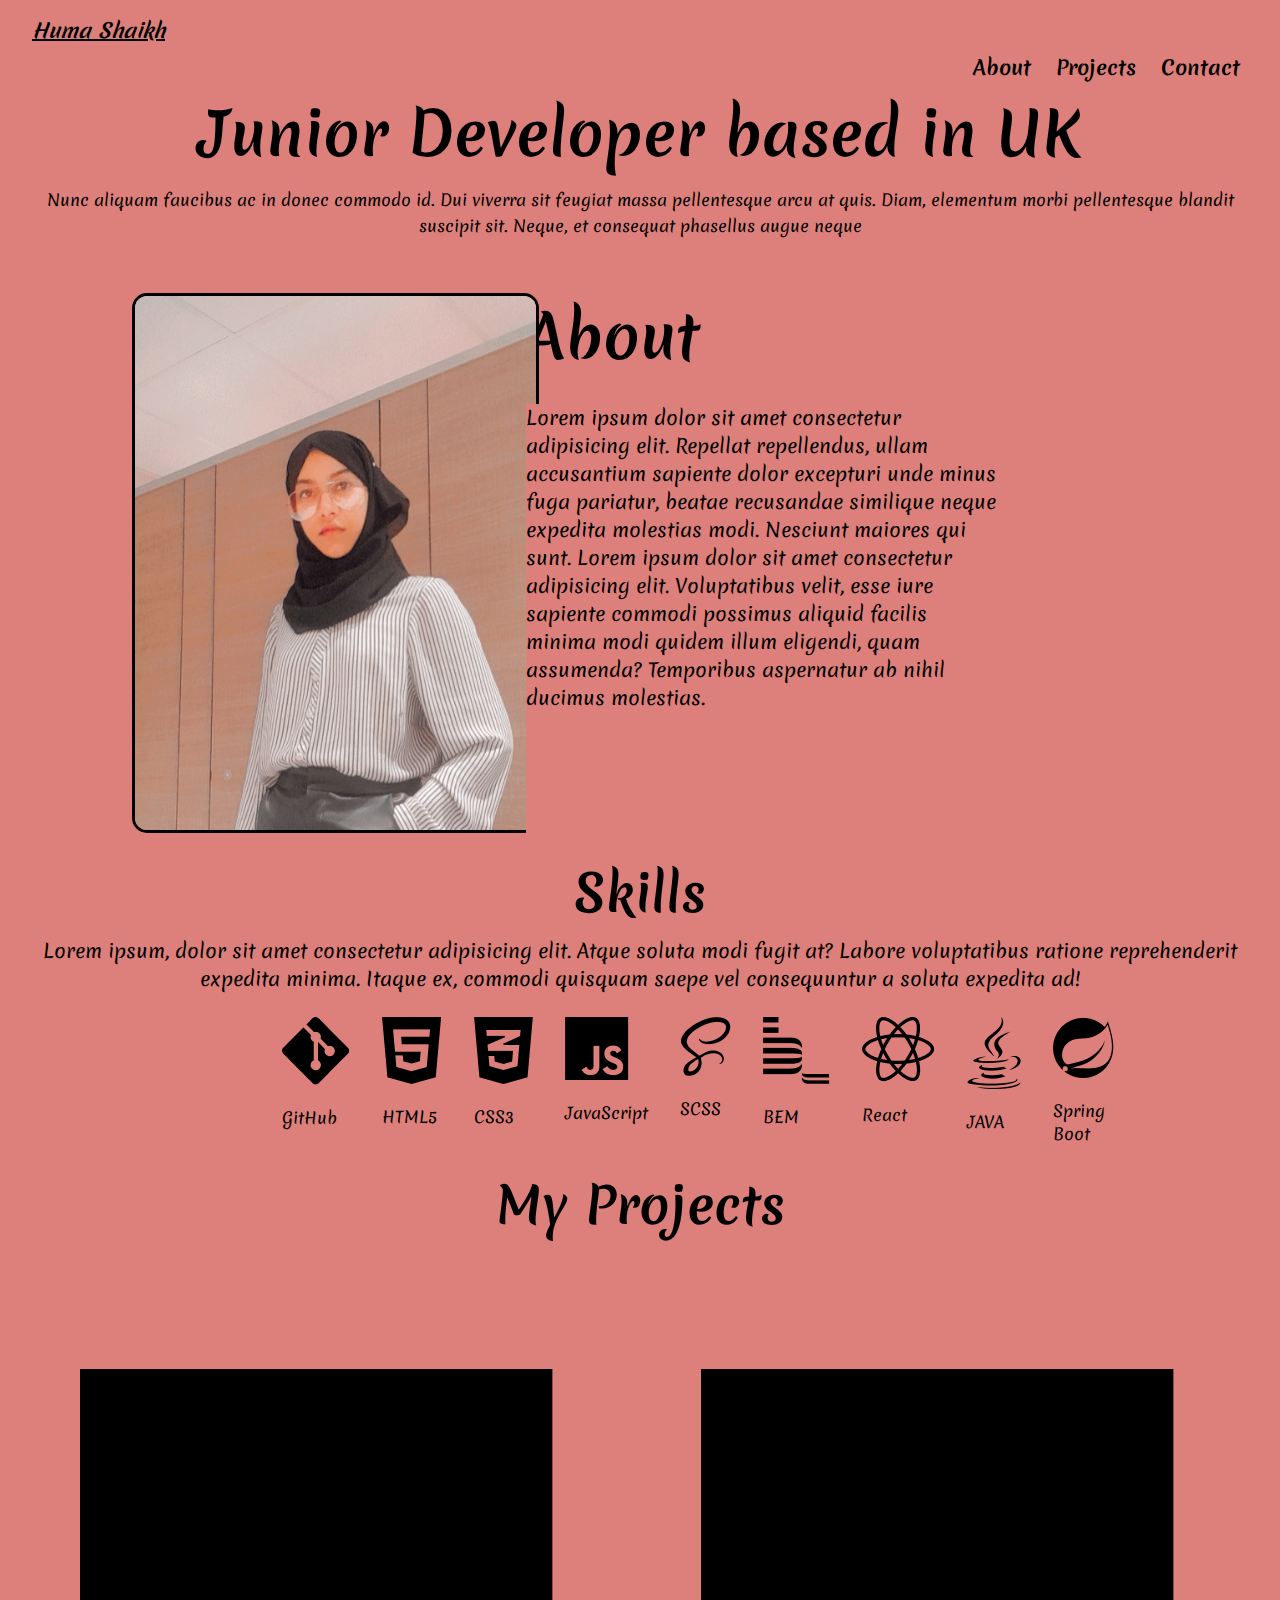
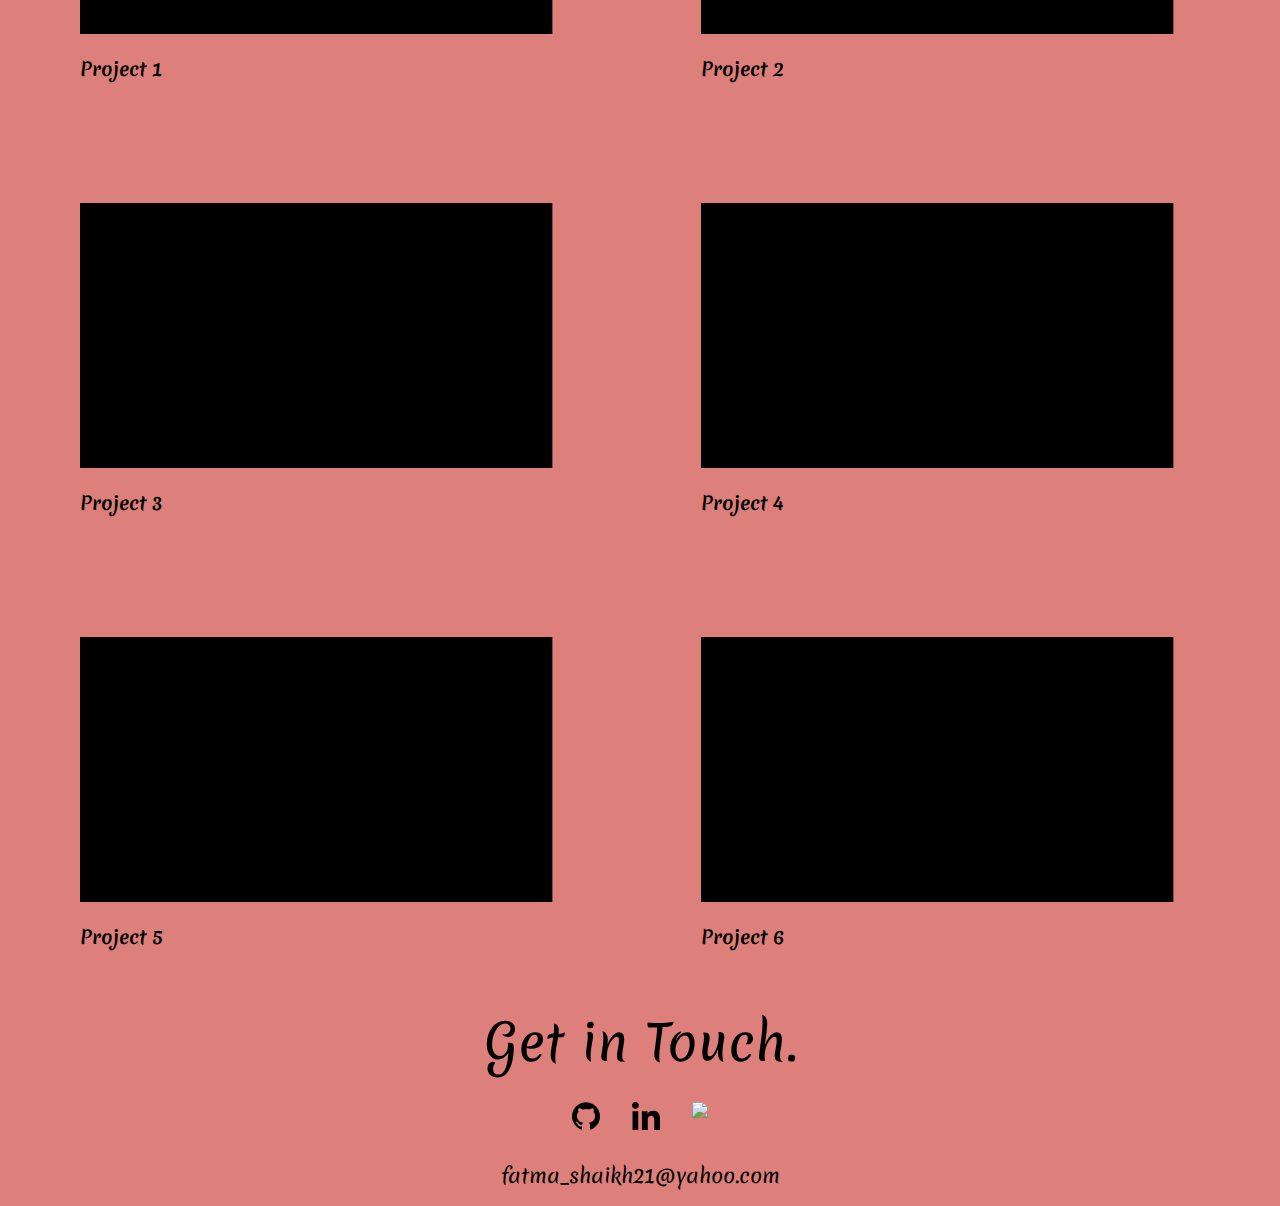
==== index.html @ ea3460b0 "changed file name to index.html" ====
<!DOCTYPE html>
<html lang="en">
  <head>
    <meta charset="UTF-8" />
    <meta http-equiv="X-UA-Compatible" content="IE=edge" />
    <meta name="viewport" content="width=device-width, initial-scale=1.0" />
    <title>Project1</title>
    <link rel="stylesheet" href="main.css" />
  </head>

  <nav class="navigation">
  <div id="name">Huma Shaikh</div>
  <div id="nav-links">
    <a href="#about" class="nav1">About</a>
    <a href="#Projects" class="nav2">Projects</a>
    <a href="#getintouch" class="nav3">Contact</a>
  </div>  
  </nav>

    <body>
     
      <header>
        <h1 class="title">Junior Developer based in UK</h1>
        <p class="title-description">Nunc aliquam faucibus ac in donec commodo id. Dui viverra sit feugiat massa pellentesque arcu at quis. Diam, elementum morbi pellentesque blandit suscipit sit. Neque, et consequat phasellus augue neque </p>
      </header>

      <section>
        <div class="about">
        <h2 id="about" class="heading-about">About</h2>
        <img class="myphoto" src="./imgs/huma.jpg" alt="Huma shaikh"/>
        <p class="paragraph">
          Lorem ipsum dolor sit amet consectetur adipisicing elit. Repellat
          repellendus, ullam accusantium sapiente dolor excepturi unde minus
          fuga pariatur, beatae recusandae similique neque expedita molestias
          modi. Nesciunt maiores qui sunt.
          Lorem ipsum dolor sit amet consectetur adipisicing elit. Voluptatibus
          velit, esse iure sapiente commodi possimus aliquid facilis minima modi
          quidem illum eligendi, quam assumenda? Temporibus aspernatur ab nihil
          ducimus molestias.    
        </p>
        </div>
      </section>

      <div class="Skills">
        <h3 class="skills-title">Skills</h3>
        <p class="skills-para">
          Lorem ipsum, dolor sit amet consectetur adipisicing elit. Atque soluta
          modi fugit at? Labore voluptatibus ratione reprehenderit expedita
          minima. Itaque ex, commodi quisquam saepe vel consequuntur a soluta
          expedita ad!
        </p>
      </div>
      <div class="logos">
        <div class="skillset">
          <img src="./imgs/Vector 1.png" />
          <p>GitHub</p>
        </div>
        <div class="skillset">
          <img src="./imgs/Vector 2.png"/>
          <p>HTML5</p>
        </div>
        <div class="skillset">
          <img src="./imgs/Vector 3.png"/>
          <p>CSS3</p>
        </div>
        <div class="skillset">
          <img src="./imgs/Vector 4.png"/>
          <p>JavaScript</p>
        </div>
        <div class="skillset">
          <img src="./imgs/Vector 5.png"/>
          <p>SCSS</p>
        </div>
        <div class="skillset">
          <img src="./imgs/Vector 6.png"/>
          <p>BEM</p>
        </div>
        <div class="skillset">
          <img src="./imgs/Vector 7.png"/>
          <p>React</p>
        </div>
        <div class="skillset">
          <img src="./imgs/Vector 8.png"/>
          <p>JAVA</p>
        </div>
        <div class="skillset">
          <img src="./imgs/Vector 9.png"/>
          <p>Spring Boot</p>
        </div>
      </div> 
    
      <section class="projects">
        <h3 id="Projects" class="project-title">My Projects</h3>
        <div class="Project-section">
          <div class="projects__blank--mobile projects__grid1">
            <img class="projects__image" src="./imgs/Rectangle 2.png"/>
            <h3 class="projects__decription">Project 1</h3>
          </div>
          <div class="projects__blank--mobile projects__grid2">
            <img class="projects__image" src="./imgs/Rectangle 2.png"/>
            <h3 class="projects__decription">Project 2</h3>
          </div>
          <div class="projects__blank--mobile projects__grid3">
            <img class="projects__image" src="./imgs/Rectangle 2.png"/>
            <h3 class="projects__decription">Project 3</h3>
          </div>
          <div class="projects__blank--desktop projects__grid4">
            <img class="projects__image" src="./imgs/Rectangle 2.png"/>
            <h3 class="projects__decription">Project 4</h3>
          </div>
          <div class="projects__blank--desktop projects__grid5">
            <img class="projects__image" src="./imgs/Rectangle 2.png"/>
            <h3 class="projects__decription">Project 5</h3>
          </div>
          <div class="projects__blank--desktop projects__grid6">
            <img class="projects__image" src="./imgs/Rectangle 2.png"/>
            <h3 class="projects__decription">Project 6</h3>
          </div>
        </div>
      </section>
    </body>
  </div>
  <footer id="footer">
    <p class="footer_getintouch" id="getintouch">Get in Touch.</p>

  <div class="social">
    <a class="git_icon" href="https://github.com/humashaikhc/">
      <img class="git" src="./imgs/git.png">
    </a>
    <a class="linkedin_icon "href="https://uk.linkedin.com/in/huma-shaikh-0b40b9203">
      <img class="linkedin" src="./imgs/linkedin.png">
    </a>
    <a class="insta_icon" href="https://www.instagram.com/huma_fathoom">
      <img class="insta" src="https://cdn-icons-png.flaticon.com/512/2111/2111491.png">
    </a>
  </div>
    <p class="email">fatma_shaikh21@yahoo.com</p>
  </footer>
</html>
---- main.css ----
@import url("https://fonts.googleapis.com/css2?family=Merienda&display=swap");
.navigation,
.social {
  border-color: black;
}

#name {
  font-style: italic;
  font-weight: bold;
  text-decoration: underline;
  font-size: 20px;
}

.myphoto {
  border-radius: 15px;
  border: 3px solid black;
  height: 60vh;
  margin-left: 100px;
}

h1 {
  font-size: 60px;
  text-align: center;
  margin-bottom: 10px;
}

.title-description {
  height: 90px;
  line-height: 160%;
  text-align: center;
}

.about {
  display: grid;
  grid-template-columns: repeat(5, 1fr);
  grid-template-rows: repeat(5, 1fr);
  grid-column-gap: 0px;
  grid-row-gap: 0px;
  margin-bottom: 1rem;
  font-size: 40px;
}

.myphoto {
  grid-area: 1/1/6/3;
}

.heading-about {
  grid-area: 1/3/3/5;
  text-align: left;
}

.paragraph {
  grid-area: 2/3/6/5;
  font-size: 1.2rem;
}

.skills-title {
  font-size: 50px;
  text-align: center;
}

.logos {
  display: flex;
  justify-content: space-evenly;
  margin-left: 20%;
  margin-right: 20%;
}

.skills-para {
  font-size: 1.2rem;
  display: grid;
  align-items: center;
  text-align: center;
}

.project-title {
  font-size: 50px;
  text-align: center;
  margin-bottom: 5rem;
}

.projects_blank {
  display: grid;
  grid-template-columns: repeat(3, 1fr);
  grid-template-rows: repeat(2, 1fr);
  grid-column-gap: 15px;
  grid-row-gap: 15px;
}

.projects__blank--desktop, .projects__blank--mobile {
  padding: 2rem;
  display: block;
}

.projects .Project-section {
  display: grid;
  grid-template-columns: repeat(2, 1fr);
  grid-template-rows: repeat(3, 1fr);
  grid-column-gap: 25px;
  grid-row-gap: 25px;
}

.projects .Project-section .grid1 {
  grid-area: 1/1/2/2;
}

.projects .Project-section .grid2 {
  grid-area: 1/2/2/3;
}

.projects .Project-section .grid3 {
  grid-area: 2/1/3/2;
}

.projects .Project-section .grid4 {
  grid-area: 2/2/3/3;
}

.projects .Project-section .grid5 {
  grid-area: 3/1/4/2;
}

.projects .Project-section .grid6 {
  grid-area: 3/2/4/3;
}

.insta {
  max-width: 30px;
}

.footer_getintouch {
  font-size: 50px;
  text-align: center;
}

.email {
  text-align: center;
  font-size: 20px;
}

.social {
  display: flex;
  justify-content: center;
}

@media screen and (max-width: 768px) {
  #nav-links {
    display: none;
  }
  #name {
    text-align: center;
  }
  .myphoto {
    height: auto;
    width: auto;
  }
  .logos {
    display: flex;
    flex-wrap: wrap;
  }
  .about {
    display: flex;
    flex-direction: column;
  }
  .about .heading-about {
    text-align: center;
  }
  .about .paragraph {
    text-align: center;
  }
  .projects__blank--desktop {
    display: none;
  }
  .projects .Project-section {
    display: grid;
    grid-template-columns: 1fr;
    grid-template-rows: repeat(3, 1fr);
    grid-column-gap: 0px;
    grid-row-gap: 0px;
  }
  .projects .Project-section .grid1 {
    grid-area: 1/1/2/2;
  }
  .projects .Project-section .grid2 {
    grid-area: 2/1/3/2;
  }
  .projects .Project-section .grid2 {
    grid-area: 3/1/4/2;
  }
  .project-title {
    margin: 2rem;
  }
}
* {
  background-color: #DD7F7A;
  padding: 0;
  margin: 0.5rem;
  box-sizing: border-box;
  font-family: Merienda, cursive;
}

#nav-links,
a:link,
a:visited {
  text-align: right;
  font-weight: bold;
  font-size: 20px;
  color: black;
  text-decoration: none;
}
#nav-links .nav1,
a:link .nav1,
a:visited .nav1 {
  margin: 10px;
}
#nav-links .nav2,
a:link .nav2,
a:visited .nav2 {
  margin-right: 10px;
}/*# sourceMappingURL=main.css.map */
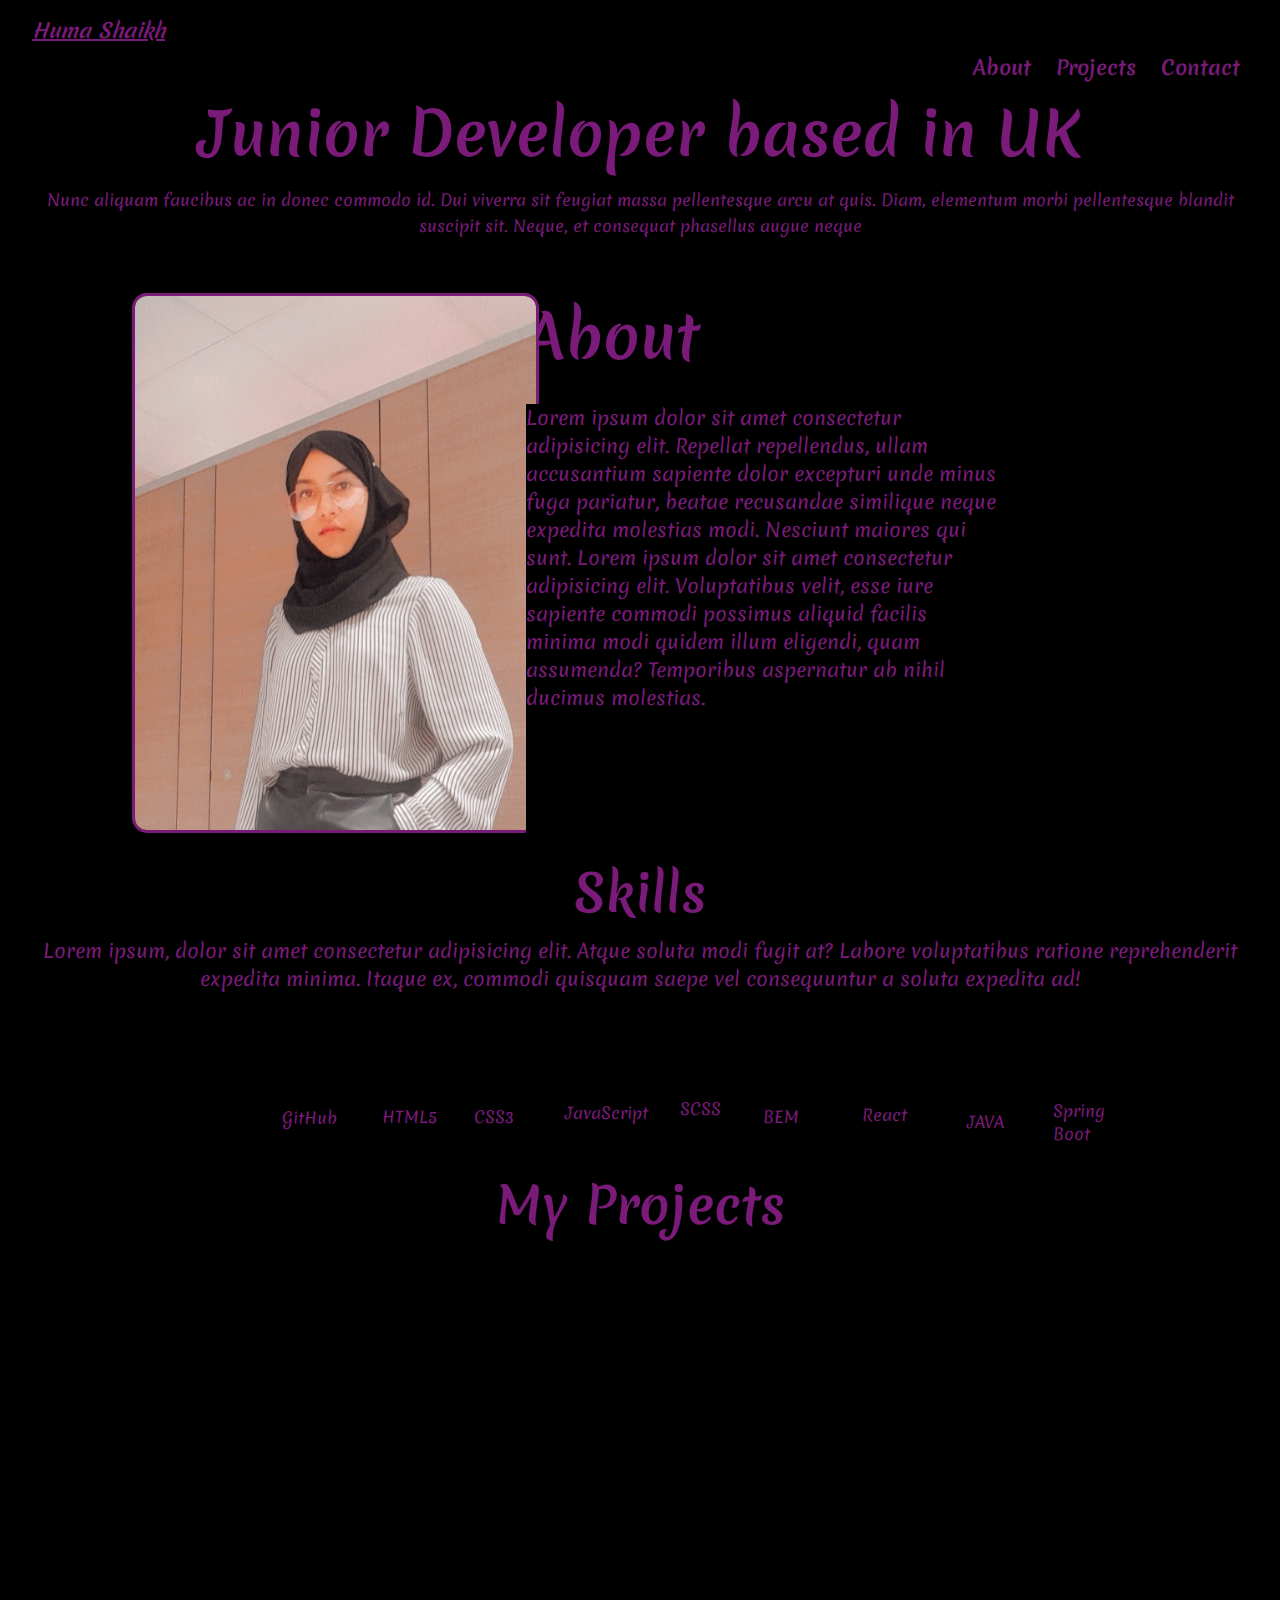
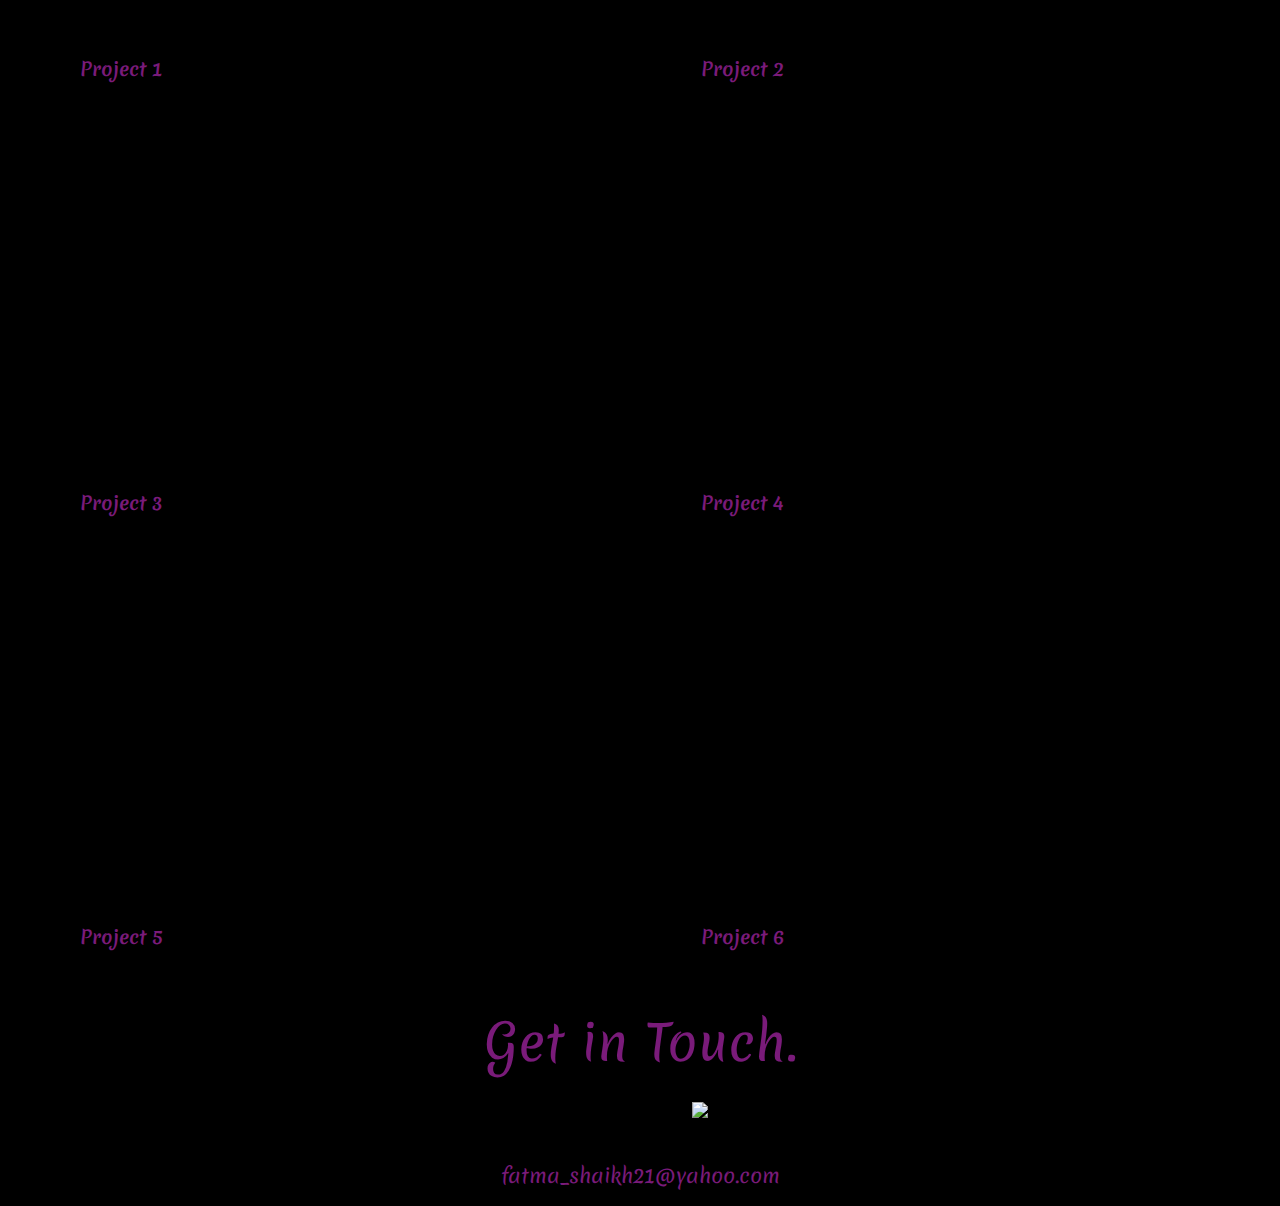
==== commit ec8d00c9: "made changes to background" ====
--- a/index.html
+++ b/index.html
@@ -4,7 +4,7 @@
     <meta charset="UTF-8" />
     <meta http-equiv="X-UA-Compatible" content="IE=edge" />
     <meta name="viewport" content="width=device-width, initial-scale=1.0" />
-    <title>Project1</title>
+    <title>Portfolio</title>
     <link rel="stylesheet" href="main.css" />
   </head>
 
--- a/main.css
+++ b/main.css
@@ -1,7 +1,7 @@
 @import url("https://fonts.googleapis.com/css2?family=Merienda&display=swap");
 .navigation,
 .social {
-  border-color: black;
+  border-color: #7A1B7A;
 }
 
 #name {
@@ -13,7 +13,7 @@
 
 .myphoto {
   border-radius: 15px;
-  border: 3px solid black;
+  border: 3px solid #7A1B7A;
   height: 60vh;
   margin-left: 100px;
 }
@@ -192,11 +192,12 @@
   }
 }
 * {
-  background-color: #DD7F7A;
+  background-color: rgb(0, 0, 0);
   padding: 0;
   margin: 0.5rem;
   box-sizing: border-box;
   font-family: Merienda, cursive;
+  color: #7A1B7A;
 }
 
 #nav-links,
@@ -205,7 +206,7 @@
   text-align: right;
   font-weight: bold;
   font-size: 20px;
-  color: black;
+  color: #7A1B7A;
   text-decoration: none;
 }
 #nav-links .nav1,
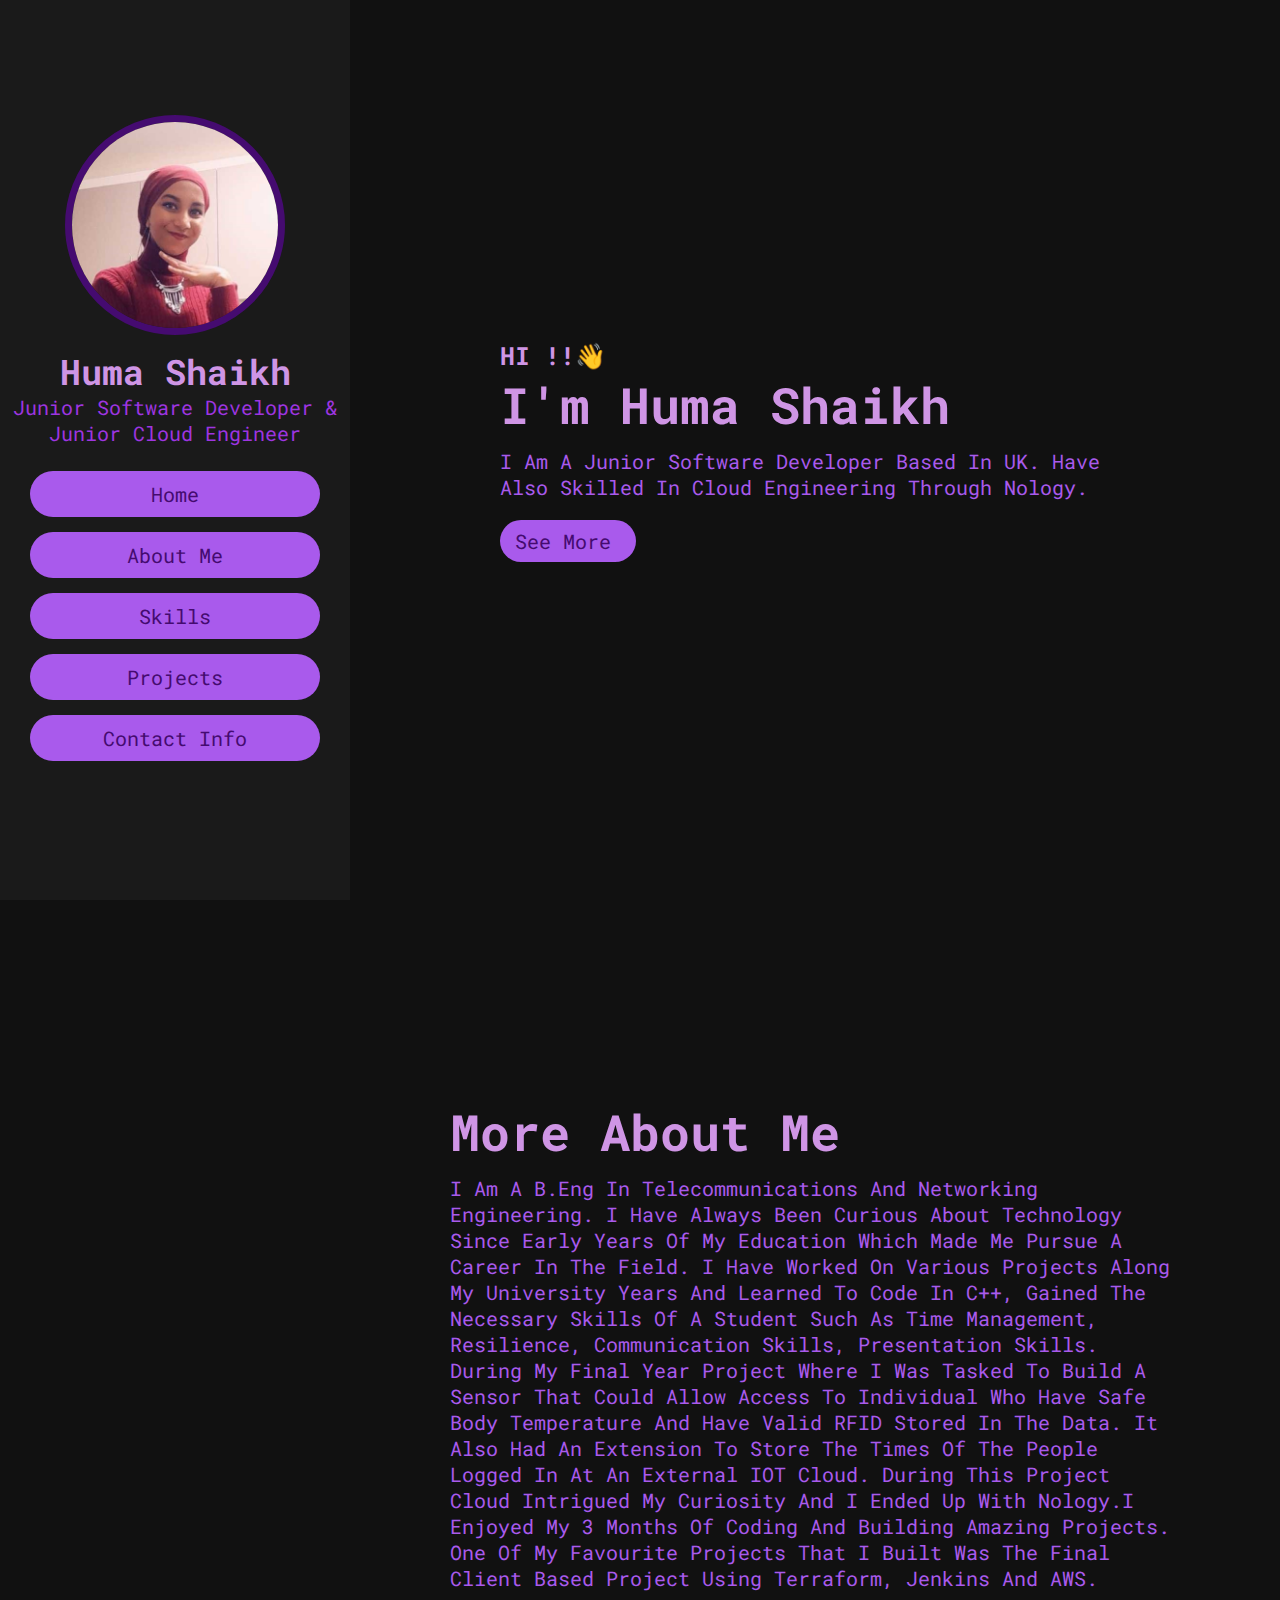
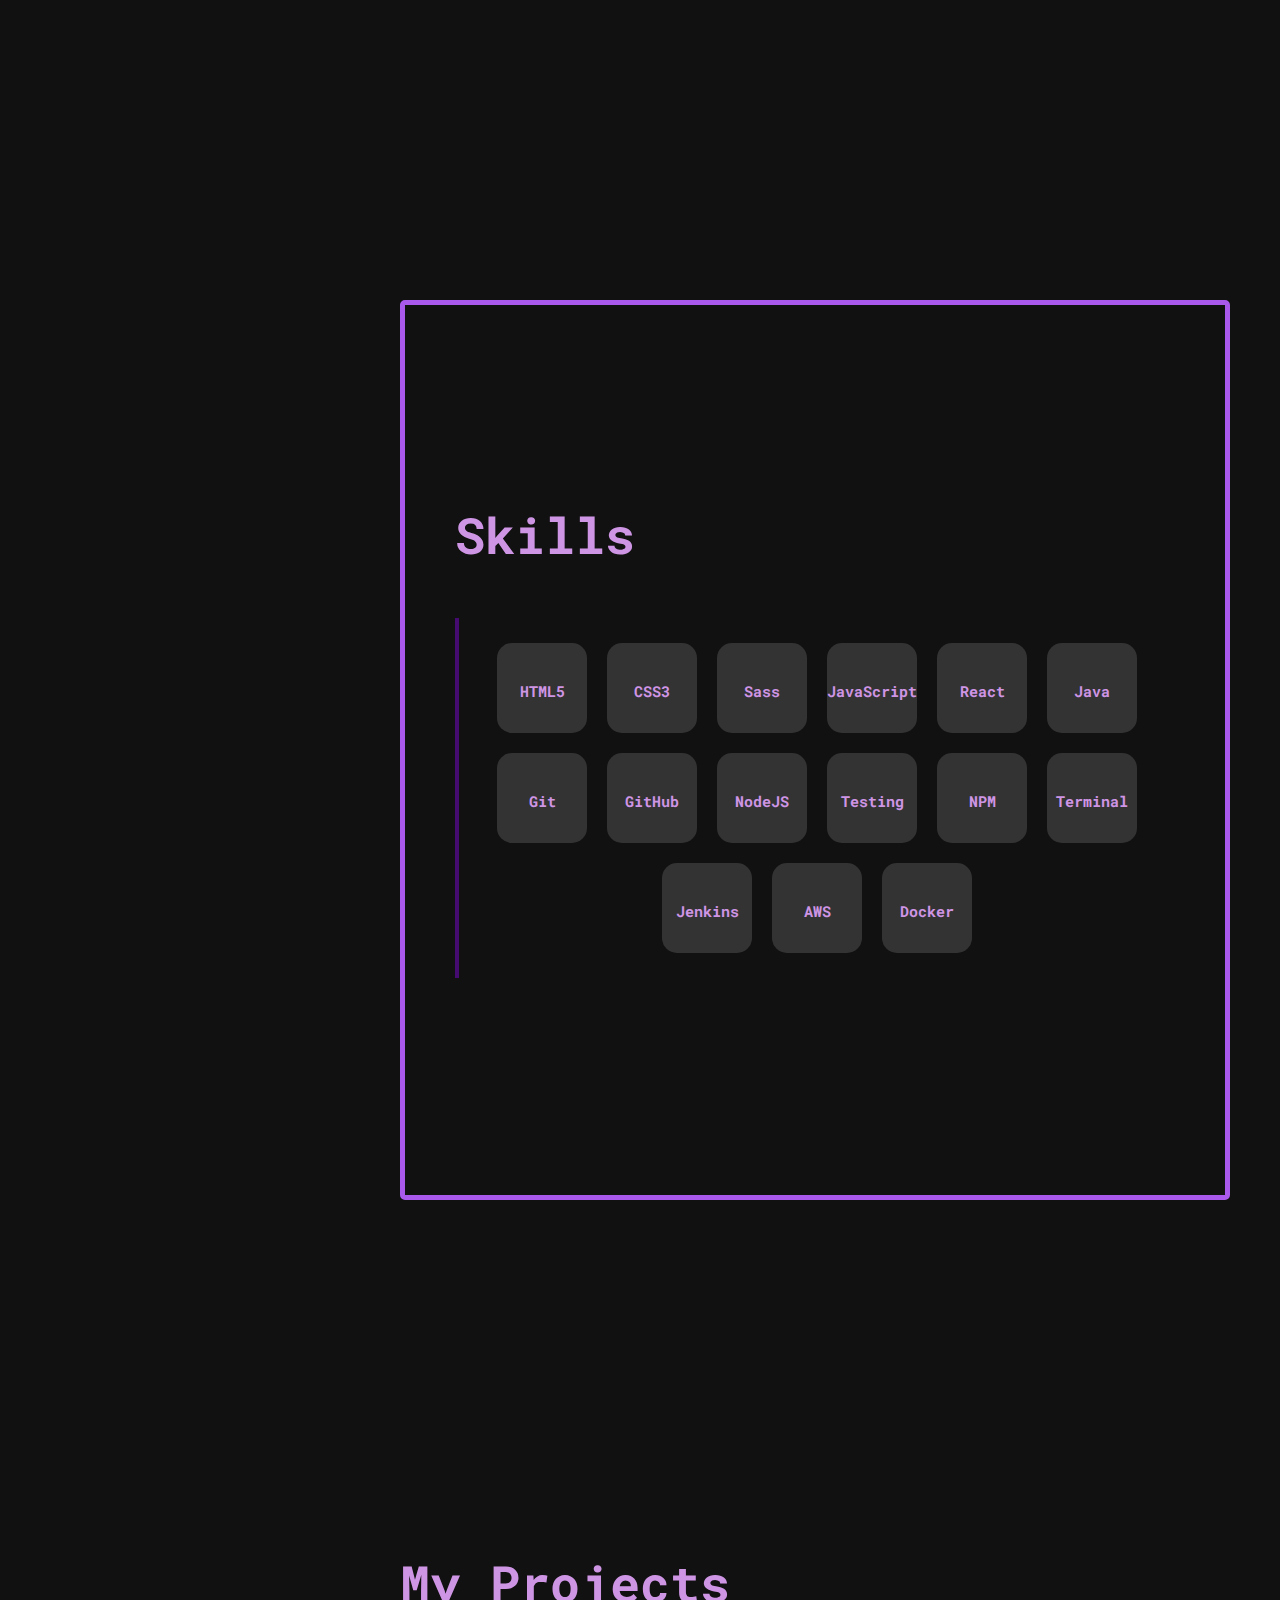
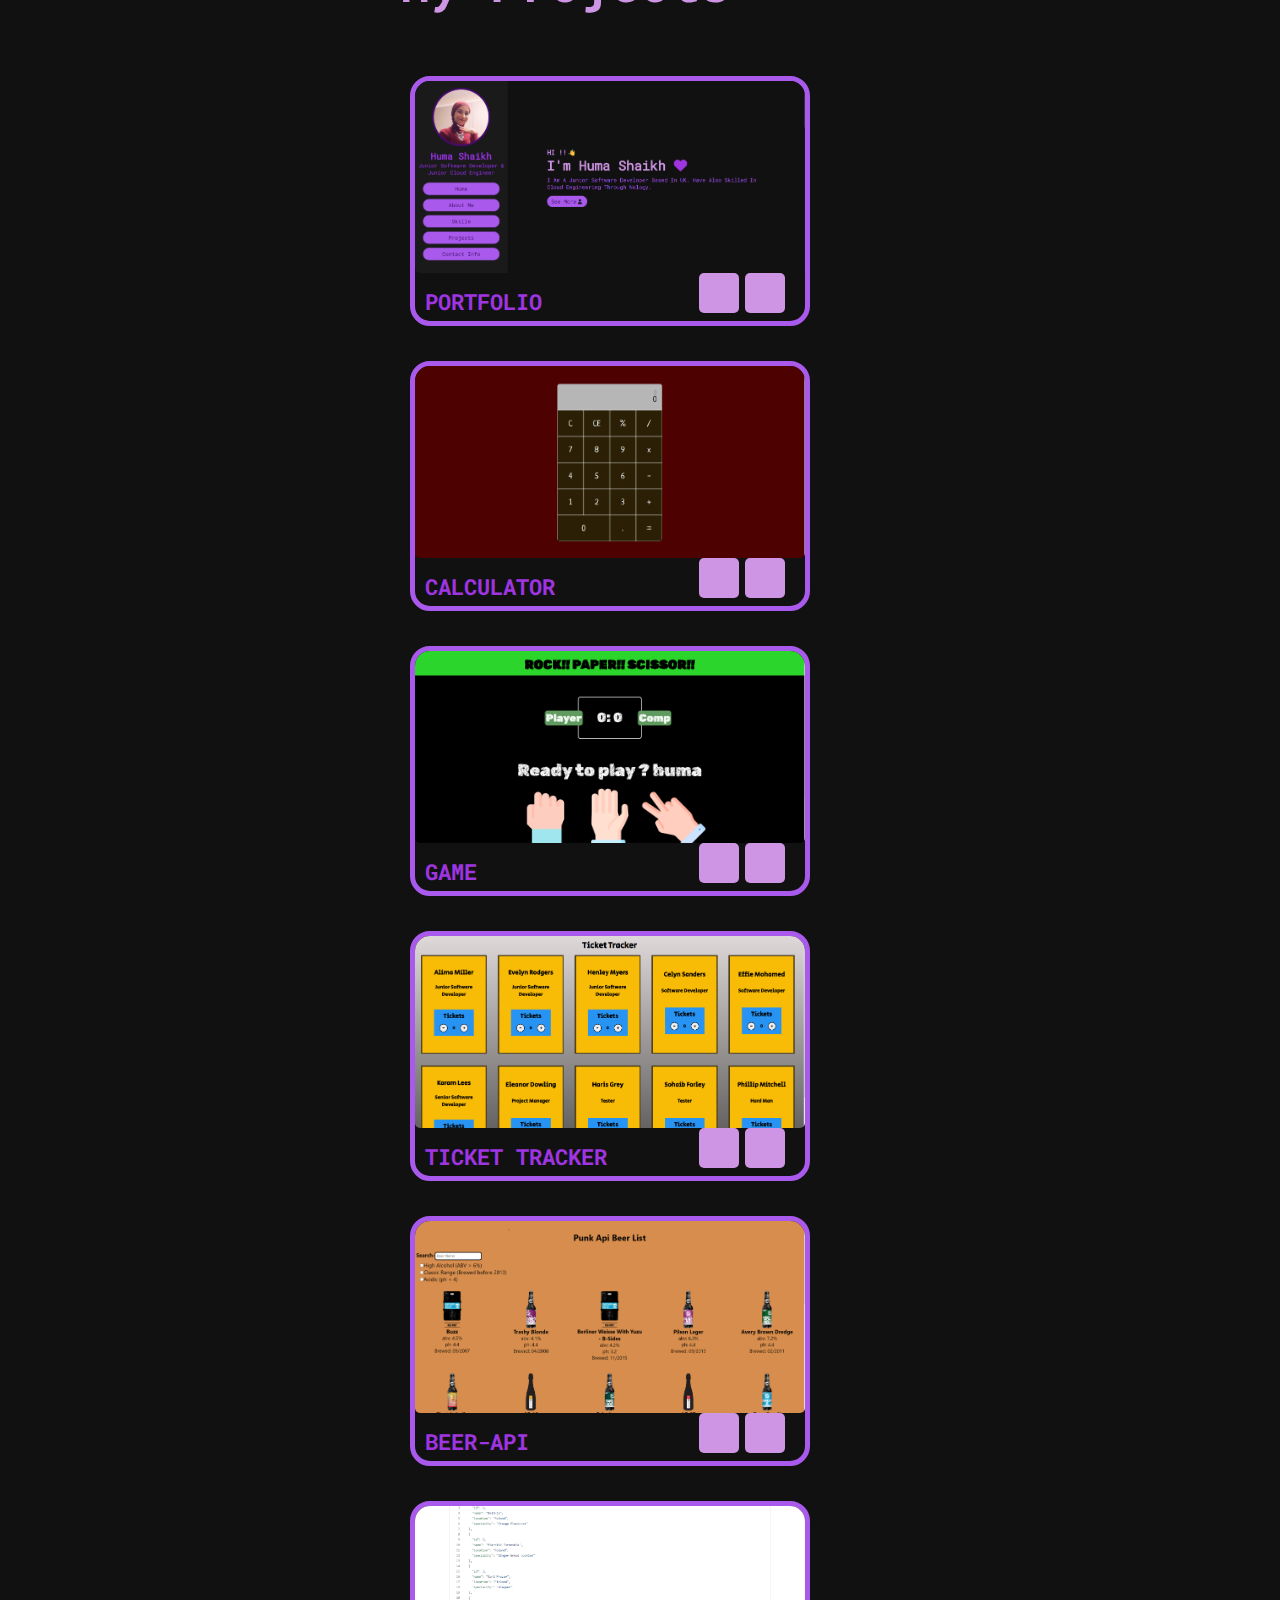
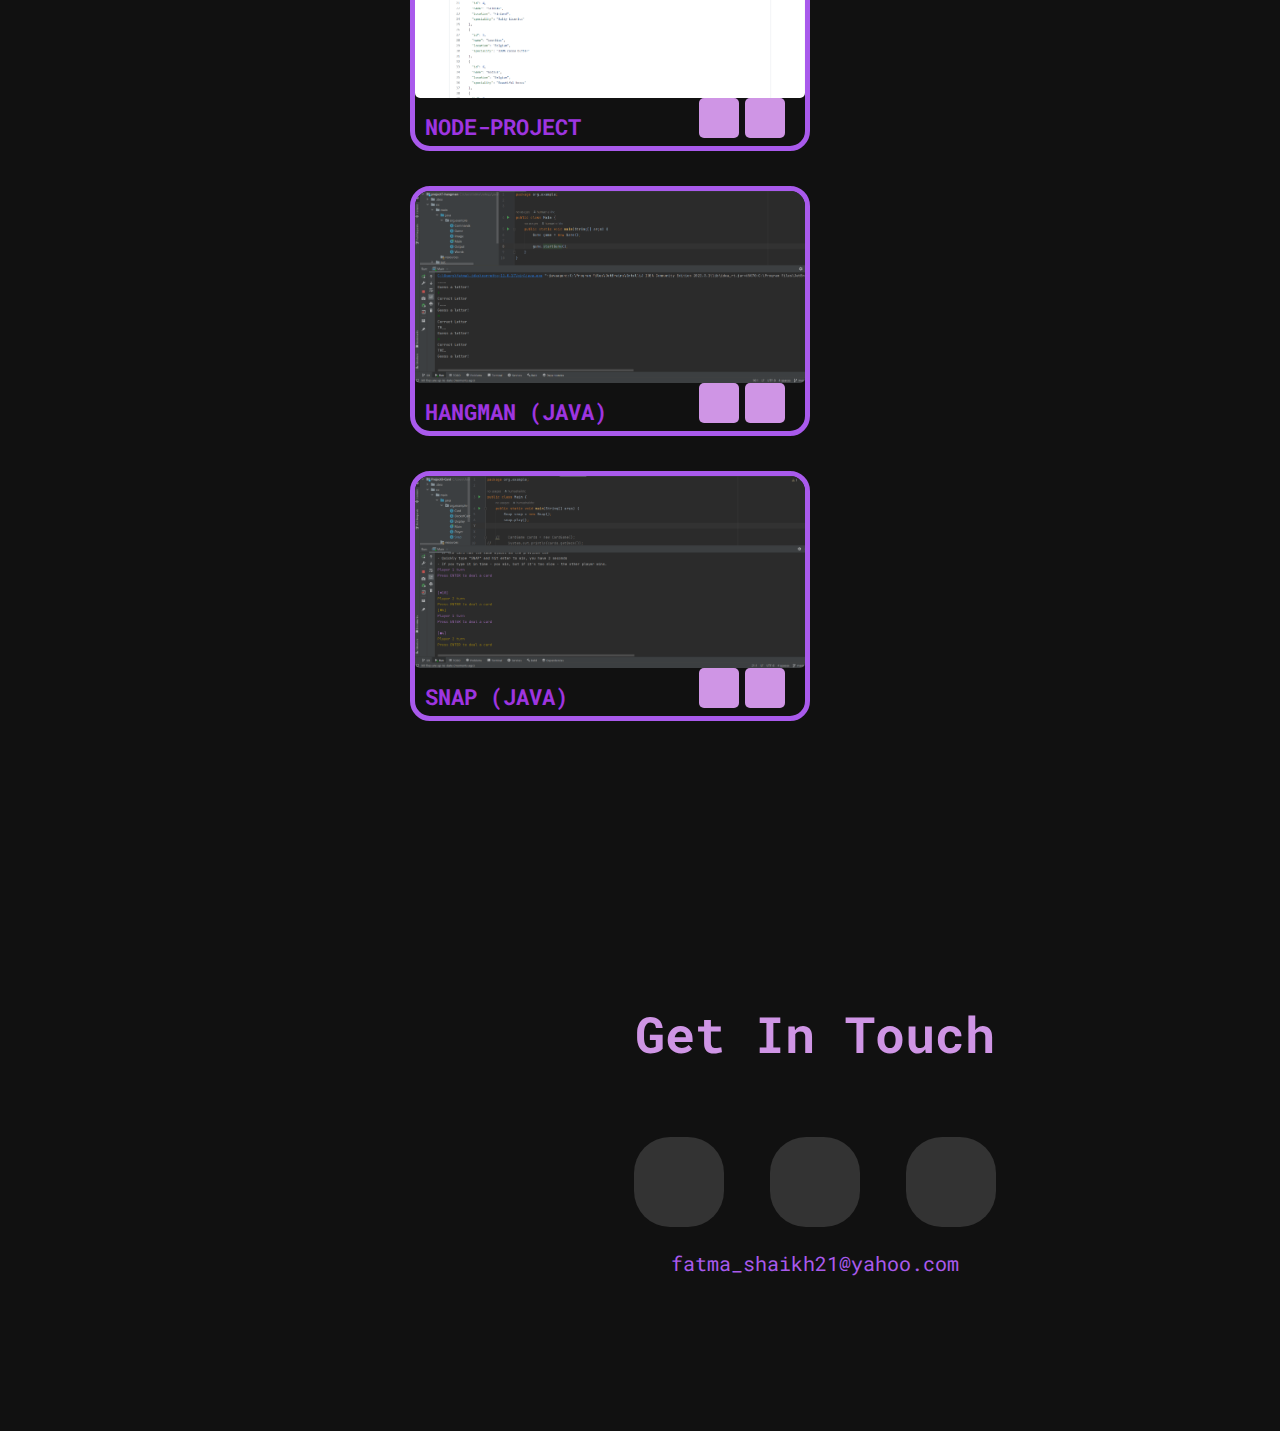
==== commit 0757f884: "major changes" ====
--- a/index.html
+++ b/index.html
@@ -6,134 +6,222 @@
     <meta name="viewport" content="width=device-width, initial-scale=1.0" />
     <title>Portfolio</title>
     <link rel="stylesheet" href="main.css" />
+    <link
+      rel="stylesheet"
+      href="https://cdnjs.cloudflare.com/ajax/libs/font-awesome/6.3.0/css/all.min.css"
+      integrity="sha512-SzlrxWUlpfuzQ+pcUCosxcglQRNAq/DZjVsC0lE40xsADsfeQoEypE+enwcOiGjk/bSuGGKHEyjSoQ1zVisanQ=="
+      crossorigin="anonymous"
+      referrerpolicy="no-referrer"
+    />
   </head>
 
-  <nav class="navigation">
-  <div id="name">Huma Shaikh</div>
-  <div id="nav-links">
-    <a href="#about" class="nav1">About</a>
-    <a href="#Projects" class="nav2">Projects</a>
-    <a href="#getintouch" class="nav3">Contact</a>
-  </div>  
-  </nav>
-
-    <body>
-     
-      <header>
-        <h1 class="title">Junior Developer based in UK</h1>
-        <p class="title-description">Nunc aliquam faucibus ac in donec commodo id. Dui viverra sit feugiat massa pellentesque arcu at quis. Diam, elementum morbi pellentesque blandit suscipit sit. Neque, et consequat phasellus augue neque </p>
-      </header>
-
-      <section>
-        <div class="about">
-        <h2 id="about" class="heading-about">About</h2>
-        <img class="myphoto" src="./imgs/huma.jpg" alt="Huma shaikh"/>
-        <p class="paragraph">
-          Lorem ipsum dolor sit amet consectetur adipisicing elit. Repellat
-          repellendus, ullam accusantium sapiente dolor excepturi unde minus
-          fuga pariatur, beatae recusandae similique neque expedita molestias
-          modi. Nesciunt maiores qui sunt.
-          Lorem ipsum dolor sit amet consectetur adipisicing elit. Voluptatibus
-          velit, esse iure sapiente commodi possimus aliquid facilis minima modi
-          quidem illum eligendi, quam assumenda? Temporibus aspernatur ab nihil
-          ducimus molestias.    
+  <body>
+    <header class="header">
+      <div class="about">
+        <img class="about__img" src="imgs/huma.jpg" alt="" />
+        <h3 class="about__name">Huma Shaikh</h3>
+        <p class="about__post">
+          Junior Software Developer & Junior Cloud Engineer
         </p>
-        </div>
-      </section>
-
-      <div class="Skills">
-        <h3 class="skills-title">Skills</h3>
-        <p class="skills-para">
-          Lorem ipsum, dolor sit amet consectetur adipisicing elit. Atque soluta
-          modi fugit at? Labore voluptatibus ratione reprehenderit expedita
-          minima. Itaque ex, commodi quisquam saepe vel consequuntur a soluta
-          expedita ad!
-        </p>
-      </div>
-      <div class="logos">
-        <div class="skillset">
-          <img src="./imgs/Vector 1.png" />
-          <p>GitHub</p>
-        </div>
-        <div class="skillset">
-          <img src="./imgs/Vector 2.png"/>
-          <p>HTML5</p>
-        </div>
-        <div class="skillset">
-          <img src="./imgs/Vector 3.png"/>
-          <p>CSS3</p>
-        </div>
-        <div class="skillset">
-          <img src="./imgs/Vector 4.png"/>
-          <p>JavaScript</p>
-        </div>
-        <div class="skillset">
-          <img src="./imgs/Vector 5.png"/>
-          <p>SCSS</p>
-        </div>
-        <div class="skillset">
-          <img src="./imgs/Vector 6.png"/>
-          <p>BEM</p>
-        </div>
-        <div class="skillset">
-          <img src="./imgs/Vector 7.png"/>
-          <p>React</p>
-        </div>
-        <div class="skillset">
-          <img src="./imgs/Vector 8.png"/>
-          <p>JAVA</p>
-        </div>
-        <div class="skillset">
-          <img src="./imgs/Vector 9.png"/>
-          <p>Spring Boot</p>
-        </div>
-      </div> 
+      </div>
+      <nav class="navbar">
+        <ul>
+          <li><a href="#home">Home</a></li>
+          <li><a href="#about">About Me</a></li>
+          <li><a href="#skills">Skills</a></li>
+          <li><a href="#projects">Projects</a></li>
+          <li><a href="#contact">Contact Info</a></li>
+        </ul>
+      </nav>
+    </header>
+
+    <div id="menu" class="fa-solid fa-bars"></div>
+    <section class="home" id="home">
+      <h3 class="home__hi">HI !!👋</h3>
+      <h1 class="home__name">I'm Huma Shaikh <i class="fa-solid fa-heart"></i></h1>
+      <p class="home__para">
+        I am a Junior Software Developer based in UK. Have also skilled in cloud
+        engineering through nology.
+      </p>
+      <a href="#about"
+        ><button class="home__btn">
+          See More<i class="fa-solid fa-user"></i></button
+      ></a>
+    </section>
+
+    <section class="aboutme" id="about">
+      <h1 class="aboutme__heading">More About Me <i class="fa-regular fa-comments"></i></h1>
+      <p class="aboutme__para">
+        I am a B.Eng in telecommunications and networking engineering. I have
+        always been curious about technology since early years of my education
+        which made me pursue a career in the field. I have worked on various
+        projects along my university years and learned to code in c++, gained
+        the necessary skills of a student such as time management, resilience,
+        communication skills, presentation skills. During my final year project
+        where I was tasked to build a sensor that could allow access to
+        individual who have safe body temperature and have valid RFID stored in
+        the data. It also had an extension to store the times of the people
+        logged in at an external IOT cloud. During this project cloud intrigued
+        my curiosity and I ended up with nology.I enjoyed my 3 months of coding
+        and building amazing projects. One of my favourite projects that I built
+        was the final client based project using terraform, jenkins and AWS.
+      </p>
+    </section>
+
+    <section class="skillz" id="skills">
+    <div class="skills">
+      <h1 class="skills__header">Skills <i class="fa-regular fa-keyboard"></i></h1>
+      <div class="skills__display">
+        <div class="skills__display-item">
+          <i class="fab fa-html5 fa-3x"></i>
+          <h4 class="skills__display-header">HTML5</h4>
+        </div>
+        <div class="skills__display-item">
+          <i class="fab fa-css3-alt fa-3x"></i>
+          <h4 class="skills__display-header">CSS3</h4>
+        </div>
+        <div class="skills__display-item">
+          <i class="fab fa-sass fa-3x"></i>
+          <h4 class="skills__display-header">Sass</h4>
+        </div>
+        <div class="skills__display-item">
+          <i class="fab fa-js fa-3x"></i>
+          <h4 class="skills__display-header">JavaScript</h4>
+        </div>
+        <div class="skills__display-item">
+          <i class="fab fa-react fa-3x"></i>
+          <h4 class="skills__display-header">React</h4>
+        </div>
+        <div class="skills__display-item">
+          <i class="fab fa-java fa-3x"></i>
+          <h4 class="skills__display-header">Java</h4>
+        </div>
+        <div class="skills__display-item">
+          <i class="fab fa-git-square fa-3x"></i>
+          <h4 class="skills__display-header">Git</h4>
+        </div>
+        <div class="skills__display-item">
+          <i class="fab fa-github fa-3x"></i>
+          <h4 class="skills__display-header">GitHub</h4>
+        </div>
+        <div class="skills__display-item">
+          <i class="fa-brands fa-node-js fa-3x"></i>
+          <h4 class="skills__display-header">NodeJS</h4>
+        </div>
+        <div class="skills__display-item">
+          <i class="fas fa-vial fa-3x"></i>
+          <h4 class="skills__display-header">Testing</h4>
+        </div>
+        <div class="skills__display-item">
+          <i class="fab fa-npm fa-3x"></i>
+          <h4 class="skills__display-header">NPM</h4>
+        </div>
+        <div class="skills__display-item">
+          <i class="fa-solid fa-terminal fa-3x"></i>
+          <h4 class="skills__display-header">Terminal</h4>
+        </div>
+        <div class="skills__display-item">
+          <i class="fa-brands fa-jenkins fa-3x"></i>
+          <h4 class="skills__display-header">jenkins</h4>
+        </div>
+        <div class="skills__display-item">
+          <i class="fa-brands fa-aws fa-3x"></i>
+          <h4 class="skills__display-header">AWS</h4>
+        </div>
+        <div class="skills__display-item">
+          <i class="fa-brands fa-docker fa-3x"></i>
+          <h4 class="skills__display-header">Docker</h4>
+        </div>
+      </div>
+    </div>
+  </section>
+  <section class="projects">
+    <h1 class="projects__heading" id="projects">My Projects <i class="fa-regular fa-folder-open"></i></i></h1>
+    <div class="projects__container">
+
+      <div class="projects__container-box">
+        <img src="./imgs/p1-portfolio.png" alt="">
+        <h3>Portfolio</h3>
+        <div class="projects__container-link">
+          <a href="https://github.com/humashaikhc" class="fa-brands fa-square-github"></a>
+          <a href="https://humashaikhc.github.io/Portfolio/" class="fa-regular fa-eye"></a>
+        </div>
+      </div>
+
+      <div class="projects__container-box">
+        <img src="./imgs/p2-calculator.png" alt="">
+        <h3>Calculator</h3>
+        <div class="projects__container-link">
+          <a href="https://github.com/humashaikhc/Project2-Calculator" class="fa-brands fa-square-github"></a>
+          <a href="https://humashaikhc.github.io/Project2-Calculator/" class="fa-regular fa-eye"></a>
+        </div>
+      </div>
+      <div class="projects__container-box">
+        <img src="./imgs/p3-game.png" alt="">
+        <h3>Game</h3>
+        <div class="projects__container-link">
+          <a href="https://github.com/humashaikhc/Project3-Game" class="fa-brands fa-square-github"></a>
+          <a href="https://humashaikhc.github.io/Project3-Game/" class="fa-regular fa-eye"></a>
+        </div>
+      </div>
+      <div class="projects__container-box">
+        <img src="./imgs/p4-ticket.png" alt="">
+        <h3>Ticket Tracker</h3>
+        <div class="projects__container-link">
+          <a href="https://github.com/humashaikhc/project4-ticket-tracker" class="fa-brands fa-square-github"></a>
+          <a href="https://humashaikhc.github.io/project4-ticket-tracker/" class="fa-regular fa-eye"></a>
+        </div>
+      </div>
+      <div class="projects__container-box">
+        <img src="./imgs/p5-api.png" alt="">
+        <h3>Beer-Api</h3>
+        <div class="projects__container-link">
+          <a href="https://github.com/humashaikhc/project5-punkapi" class="fa-brands fa-square-github"></a>
+          <a href="https://humashaikhc.github.io/project5-punkapi/" class="fa-regular fa-eye"></a>
+        </div>
+      </div>
+      <div class="projects__container-box">
+        <img src="./imgs/p6-chocolate.png" alt="">
+        <h3>Node-Project</h3>
+        <div class="projects__container-link">
+          <a href="https://github.com/humashaikhc/project6-node" class="fa-brands fa-square-github"></a>
+          <a href="https://github.com/humashaikhc/project6-node/blob/main/data/data.json" class="fa-regular fa-eye"></a>
+        </div>
+      </div>
+      <div class="projects__container-box">
+        <img src="./imgs/p7-hangman.png" alt="">
+        <h3>Hangman (Java)</h3>
+        <div class="projects__container-link">
+          <a href="https://github.com/humashaikhc/project7-hangman" class="fa-brands fa-square-github"></a>
+          <a href="#" class="fa-regular fa-eye"></a>
+        </div>
+      </div>
+      <div class="projects__container-box">
+        <img src="./imgs/p8-snap.png" alt="">
+        <h3>Snap (Java)</h3>
+        <div class="projects__container-link">
+          <a href="https://github.com/humashaikhc/Project8-Card" class="fa-brands fa-square-github"></a>
+          <a href="#" class="fa-regular fa-eye"></a>
+        </div>
+      </div>
+    </div>
+  </section>
+  <section class="contact" id="contact">
+    <h1>Get in Touch <i class="fa-regular fa-address-card"></i></h1>
+  <div class="contact__div">
+    <a class="fa-brands fa-github" href="https://github.com/humashaikhc/"></a>
+  </div>
+  <div class="contact__div">
+    <a class="fa-brands fa-linkedin" href="https://uk.linkedin.com/in/huma-shaikh-0b40b9203"></a>
+  </div>
+  <div class="contact__div">
+    <a class="fa-brands fa-instagram" href="https://www.instagram.com/huma_fathoom"></a>
+  </div>
+  <p class="email">fatma_shaikh21@yahoo.com</p>
+  </section>
     
-      <section class="projects">
-        <h3 id="Projects" class="project-title">My Projects</h3>
-        <div class="Project-section">
-          <div class="projects__blank--mobile projects__grid1">
-            <img class="projects__image" src="./imgs/Rectangle 2.png"/>
-            <h3 class="projects__decription">Project 1</h3>
-          </div>
-          <div class="projects__blank--mobile projects__grid2">
-            <img class="projects__image" src="./imgs/Rectangle 2.png"/>
-            <h3 class="projects__decription">Project 2</h3>
-          </div>
-          <div class="projects__blank--mobile projects__grid3">
-            <img class="projects__image" src="./imgs/Rectangle 2.png"/>
-            <h3 class="projects__decription">Project 3</h3>
-          </div>
-          <div class="projects__blank--desktop projects__grid4">
-            <img class="projects__image" src="./imgs/Rectangle 2.png"/>
-            <h3 class="projects__decription">Project 4</h3>
-          </div>
-          <div class="projects__blank--desktop projects__grid5">
-            <img class="projects__image" src="./imgs/Rectangle 2.png"/>
-            <h3 class="projects__decription">Project 5</h3>
-          </div>
-          <div class="projects__blank--desktop projects__grid6">
-            <img class="projects__image" src="./imgs/Rectangle 2.png"/>
-            <h3 class="projects__decription">Project 6</h3>
-          </div>
-        </div>
-      </section>
-    </body>
-  </div>
-  <footer id="footer">
-    <p class="footer_getintouch" id="getintouch">Get in Touch.</p>
-
-  <div class="social">
-    <a class="git_icon" href="https://github.com/humashaikhc/">
-      <img class="git" src="./imgs/git.png">
-    </a>
-    <a class="linkedin_icon "href="https://uk.linkedin.com/in/huma-shaikh-0b40b9203">
-      <img class="linkedin" src="./imgs/linkedin.png">
-    </a>
-    <a class="insta_icon" href="https://www.instagram.com/huma_fathoom">
-      <img class="insta" src="https://cdn-icons-png.flaticon.com/512/2111/2111491.png">
-    </a>
-  </div>
-    <p class="email">fatma_shaikh21@yahoo.com</p>
-  </footer>
-</html>+
+
+    <script src="./script.js"></script>
+  </body>
+</html>
--- a/main.css
+++ b/main.css
@@ -1,221 +1,390 @@
-@import url("https://fonts.googleapis.com/css2?family=Merienda&display=swap");
-.navigation,
-.social {
-  border-color: #7A1B7A;
-}
-
-#name {
-  font-style: italic;
-  font-weight: bold;
-  text-decoration: underline;
-  font-size: 20px;
-}
-
-.myphoto {
+@import url("https://fonts.googleapis.com/css2?family=Roboto+Mono&display=swap");
+body {
+  background: #111;
+  overflow-x: hidden;
+  padding-left: 35rem;
+}
+
+header {
+  position: fixed;
+  top: 0;
+  left: 0;
+  z-index: 1000;
+  height: 100%;
+  width: 35rem;
+  background: #1a1a1a;
+  display: flex;
+  align-items: center;
+  justify-content: center;
+  flex-flow: column;
+  text-align: center;
+}
+header .about__img {
+  height: 22rem;
+  width: 22rem;
+  border-radius: 50%;
+  -o-object-fit: cover;
+     object-fit: cover;
+  margin-bottom: 1rem;
+  border: 0.7rem solid #450b70;
+}
+header .about__name {
+  font-size: 3.5rem;
+  color: #cf95e5;
+}
+header .about__post {
+  font-size: 2rem;
+  color: #9e35e0;
+}
+header .navbar {
+  width: 100%;
+}
+header .navbar ul {
+  list-style: none;
+  padding: 1rem 3rem;
+}
+header .navbar ul li a {
+  display: block;
+  padding: 1rem;
+  margin: 1.5rem 0;
+  background: #a95aec;
+  color: #450b70;
+  font-size: 2rem;
+  border-radius: 5rem;
+}
+header .navbar ul li a:hover {
+  background: #cf95e5;
+}
+
+section {
+  min-height: 100vh;
+  padding: 1rem;
+}
+
+.home {
+  display: flex;
+  justify-content: center;
+  flex-flow: column;
+  padding: 0 15rem;
+}
+.home__hi {
+  font-size: 2.5rem;
+  color: #cf95e5;
+}
+.home__name {
+  font-size: 5rem;
+  color: #cf95e5;
+}
+.home__para {
+  font-size: 2rem;
+  color: #a95aec;
+  padding: 1rem 0;
+}
+.home__btn {
+  padding: 8px 15px;
+  background-color: #a95aec;
+  color: #450b70;
+  cursor: pointer;
+  margin-top: 1rem;
+  font-size: 2rem;
+  border-radius: 5rem;
+}
+.home__btn i {
+  padding: 0 0.5rem;
+  font-size: 1.8rem;
+  color: #111;
+}
+.home__btn:hover {
+  background-color: #cf95e5;
+}
+
+.aboutme {
+  display: flex;
+  justify-content: center;
+  flex-flow: column;
+  padding: 0 10rem;
+}
+.aboutme__heading {
+  font-size: 5rem;
+  color: #cf95e5;
+}
+.aboutme__para {
+  font-size: 2rem;
+  color: #a95aec;
+  padding: 1rem 0;
+}
+
+.skillz {
+  display: flex;
+  justify-content: center;
+  flex-flow: column;
+  padding: 10rem 5rem;
+  margin: 10rem 5rem;
+  border: 5px solid #a95aec;
+  border-radius: 0.5rem;
+}
+
+.skills {
+  width: -moz-fit-content;
+  width: fit-content;
+  margin-left: auto;
+  margin-right: auto;
+  padding-bottom: 2rem;
+}
+.skills__header {
+  color: #cf95e5;
+  margin-bottom: 5rem;
+  font-size: 5rem;
+}
+.skills__display {
+  padding: 25px;
+  border-left: 4px solid #450b70;
+  display: flex;
+  justify-content: center;
+  gap: 20px;
+  flex-wrap: wrap;
+  width: 100%;
+  margin-left: auto;
+  margin-right: auto;
+}
+.skills__display-item {
+  height: 90px;
+  width: 90px;
+  background-color: #333;
+  display: flex;
   border-radius: 15px;
-  border: 3px solid #7A1B7A;
-  height: 60vh;
-  margin-left: 100px;
-}
-
-h1 {
-  font-size: 60px;
+  flex-direction: column;
+  justify-content: center;
+  align-items: center;
+}
+.skills__display-item .fab,
+.skills__display-item .fa-solid,
+.skills__display-item .fa-brands,
+.skills__display-item .fas,
+.skills__display-item .skills__display-header {
+  color: #cf95e5;
+}
+.skills__display-item .skills__display-header {
+  margin-top: 5px;
+  font-size: 15px;
+}
+.skills__display-item:hover {
+  background-color: #450b70;
+  cursor: pointer;
+}
+
+.projects {
+  display: flex;
+  justify-content: center;
+  flex-flow: column;
+  padding: 25rem 5rem;
+}
+.projects__heading {
+  font-size: 5rem;
+  color: #cf95e5;
+  margin-bottom: 5rem;
+}
+.projects__container {
+  display: flex;
+  flex-wrap: wrap;
+  gap: 1.5rem;
+}
+.projects__container-box {
+  height: 25rem;
+  width: 40rem;
+  border-radius: 2rem;
+  margin: 1rem;
+  border: 0.5rem solid #a95aec;
+  position: relative;
+  overflow: hidden;
+  cursor: pointer;
+}
+.projects__container-box img {
+  height: 80%;
+  width: 100%;
+  -o-object-fit: cover;
+     object-fit: cover;
+  border-radius: 0.5rem;
+}
+.projects__container-box img:hover {
+  transform: scale(0.9);
+}
+.projects__container-box h3 {
+  position: absolute;
+  bottom: 0.5rem;
+  left: 1rem;
+  font-size: 2.2rem;
+  color: #9e35e0;
+  text-transform: uppercase;
+}
+.projects__container-link {
+  position: absolute;
+  bottom: 0.5rem;
+  right: 2rem;
+}
+.projects__container-link a {
+  display: inline-block;
+  height: 4rem;
+  width: 4rem;
+  border-radius: 0.5rem;
+  background: #cf95e5;
+  color: #1a1a1a;
+  font-size: 2.2rem;
+  line-height: 4rem;
   text-align: center;
-  margin-bottom: 10px;
-}
-
-.title-description {
+}
+.projects__container-link a:hover {
+  background: #9e35e0;
+}
+
+.contact {
+  text-align: center;
+  padding: 2rem;
+  min-height: 50vh;
+}
+.contact h1 {
+  color: #cf95e5;
+  margin-bottom: 5rem;
+  font-size: 5rem;
+}
+.contact__div {
+  display: inline-block;
+  background-color: #333;
   height: 90px;
-  line-height: 160%;
+  width: 90px;
+  font-size: 5rem;
   text-align: center;
-}
-
-.about {
-  display: grid;
-  grid-template-columns: repeat(5, 1fr);
-  grid-template-rows: repeat(5, 1fr);
-  grid-column-gap: 0px;
-  grid-row-gap: 0px;
-  margin-bottom: 1rem;
-  font-size: 40px;
-}
-
-.myphoto {
-  grid-area: 1/1/6/3;
-}
-
-.heading-about {
-  grid-area: 1/3/3/5;
-  text-align: left;
-}
-
-.paragraph {
-  grid-area: 2/3/6/5;
-  font-size: 1.2rem;
-}
-
-.skills-title {
-  font-size: 50px;
-  text-align: center;
-}
-
-.logos {
-  display: flex;
-  justify-content: space-evenly;
-  margin-left: 20%;
-  margin-right: 20%;
-}
-
-.skills-para {
-  font-size: 1.2rem;
-  display: grid;
-  align-items: center;
-  text-align: center;
-}
-
-.project-title {
-  font-size: 50px;
-  text-align: center;
-  margin-bottom: 5rem;
-}
-
-.projects_blank {
-  display: grid;
-  grid-template-columns: repeat(3, 1fr);
-  grid-template-rows: repeat(2, 1fr);
-  grid-column-gap: 15px;
-  grid-row-gap: 15px;
-}
-
-.projects__blank--desktop, .projects__blank--mobile {
-  padding: 2rem;
-  display: block;
-}
-
-.projects .Project-section {
-  display: grid;
-  grid-template-columns: repeat(2, 1fr);
-  grid-template-rows: repeat(3, 1fr);
-  grid-column-gap: 25px;
-  grid-row-gap: 25px;
-}
-
-.projects .Project-section .grid1 {
-  grid-area: 1/1/2/2;
-}
-
-.projects .Project-section .grid2 {
-  grid-area: 1/2/2/3;
-}
-
-.projects .Project-section .grid3 {
-  grid-area: 2/1/3/2;
-}
-
-.projects .Project-section .grid4 {
-  grid-area: 2/2/3/3;
-}
-
-.projects .Project-section .grid5 {
-  grid-area: 3/1/4/2;
-}
-
-.projects .Project-section .grid6 {
-  grid-area: 3/2/4/3;
-}
-
-.insta {
-  max-width: 30px;
-}
-
-.footer_getintouch {
-  font-size: 50px;
-  text-align: center;
-}
-
-.email {
-  text-align: center;
-  font-size: 20px;
-}
-
-.social {
-  display: flex;
-  justify-content: center;
-}
-
-@media screen and (max-width: 768px) {
-  #nav-links {
-    display: none;
-  }
-  #name {
-    text-align: center;
-  }
-  .myphoto {
-    height: auto;
-    width: auto;
-  }
-  .logos {
-    display: flex;
-    flex-wrap: wrap;
-  }
-  .about {
-    display: flex;
-    flex-direction: column;
-  }
-  .about .heading-about {
-    text-align: center;
-  }
-  .about .paragraph {
-    text-align: center;
-  }
-  .projects__blank--desktop {
-    display: none;
-  }
-  .projects .Project-section {
-    display: grid;
-    grid-template-columns: 1fr;
-    grid-template-rows: repeat(3, 1fr);
-    grid-column-gap: 0px;
-    grid-row-gap: 0px;
-  }
-  .projects .Project-section .grid1 {
-    grid-area: 1/1/2/2;
-  }
-  .projects .Project-section .grid2 {
-    grid-area: 2/1/3/2;
-  }
-  .projects .Project-section .grid2 {
-    grid-area: 3/1/4/2;
-  }
-  .project-title {
-    margin: 2rem;
+  line-height: 90px;
+  margin: 2rem;
+  border-radius: 40%;
+}
+.contact__div a {
+  color: #cf95e5;
+}
+.contact .contact__div:hover {
+  background-color: #450b70;
+}
+.contact p {
+  text-transform: lowercase;
+  font-size: 2rem;
+  color: #a95aec;
+}
+
+#menu {
+  position: fixed;
+  top: 2rem;
+  right: 2rem;
+  background: #cf95e5;
+  color: #450b70;
+  cursor: pointer;
+  font-size: 2.5rem;
+  padding: 1rem 1.5rem;
+  z-index: 1000;
+  display: none;
+}
+
+@media (max-width: 1200px) {
+  html {
+    font-size: 55%;
+  }
+  .home,
+  .aboutme,
+  .skillz {
+    padding: 1rem 4rem;
+  }
+  .projects__container-box h3 {
+    font-size: 25px;
+  }
+}
+@media (max-width: 991px) {
+  html {
+    font-size: 50%;
+  }
+  header {
+    left: -120%;
+  }
+  #menu {
+    display: block;
+  }
+  header.active {
+    left: 0%;
+  }
+  body {
+    padding: 0;
+  }
+}
+@media (max-width: 450px) {
+  html {
+    font-size: 50%;
+  }
+  header {
+    width: 100%;
+  }
+  .projects__container-box h3 {
+    font-size: 1.35rem;
+  }
+  .skillz {
+    border: none;
+  }
+  .skills__display-item {
+    height: 70px;
+    width: 70px;
+  }
+  .skills__display-header {
+    font-size: 2px;
+  }
+  .projects__container-box {
+    width: 100%;
+  }
+  .projects__heading {
+    font-size: 3rem;
+  }
+  .contact__div {
+    height: 55px;
+    width: 55px;
+    font-size: 30px;
+    line-height: 55px;
+  }
+  .contact p {
+    font-size: 20px;
   }
 }
 * {
-  background-color: rgb(0, 0, 0);
+  font-family: "Roboto Mono", monospace;
   padding: 0;
-  margin: 0.5rem;
+  margin: 0;
   box-sizing: border-box;
-  font-family: Merienda, cursive;
-  color: #7A1B7A;
-}
-
-#nav-links,
-a:link,
-a:visited {
-  text-align: right;
-  font-weight: bold;
-  font-size: 20px;
-  color: #7A1B7A;
   text-decoration: none;
-}
-#nav-links .nav1,
-a:link .nav1,
-a:visited .nav1 {
-  margin: 10px;
-}
-#nav-links .nav2,
-a:link .nav2,
-a:visited .nav2 {
-  margin-right: 10px;
+  outline: none;
+  border: none;
+  text-transform: capitalize;
+  color: #9e35e0;
+  transition: all 0.2s linear;
+}
+
+*::-moz-selection {
+  background: #cf95e5;
+  color: #333;
+}
+
+*::selection {
+  background: #cf95e5;
+  color: #333;
+}
+
+html {
+  font-size: 62.5%;
+  overflow-x: hidden;
+}
+
+html::-webkit-scrollbar {
+  width: 1.4rem;
+}
+
+html::-webkit-scrollbar-track {
+  background: #450b70;
+}
+
+html::-webkit-scrollbar-thumb {
+  background: #cf95e5;
 }/*# sourceMappingURL=main.css.map */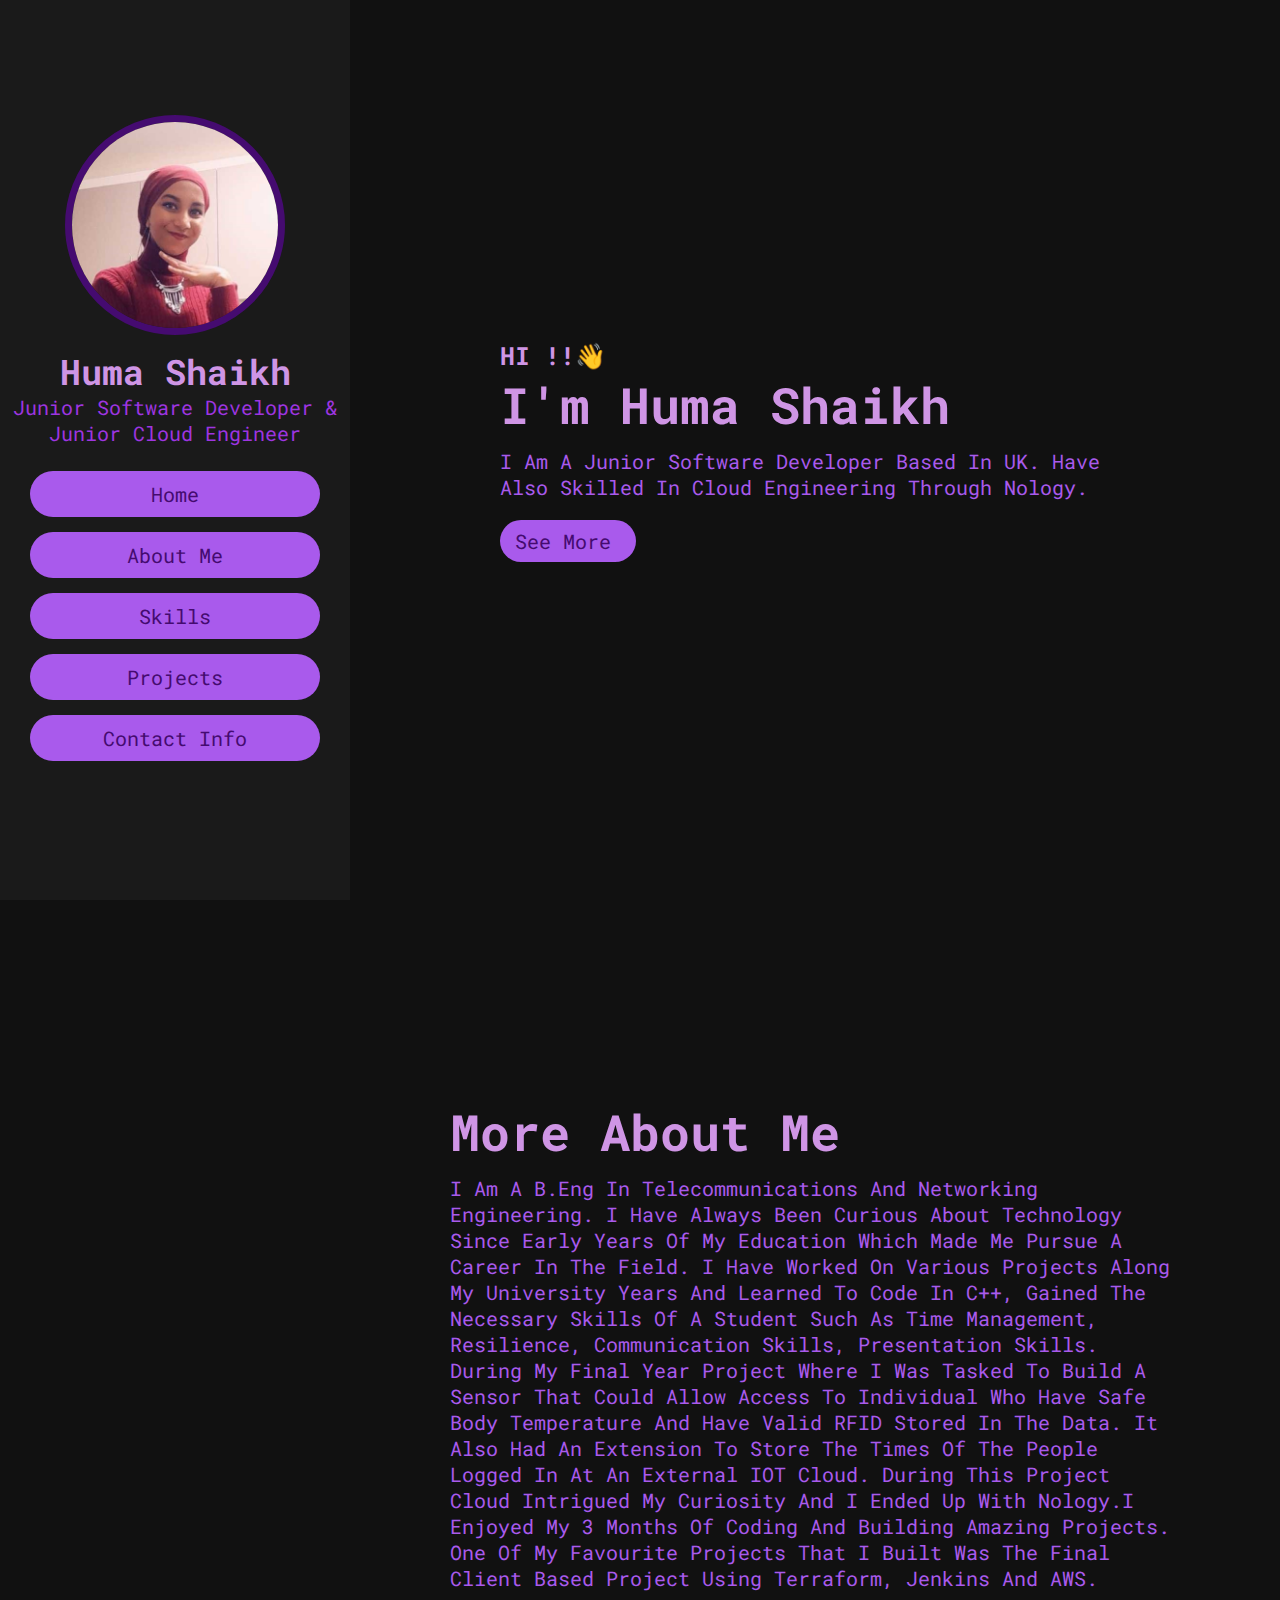
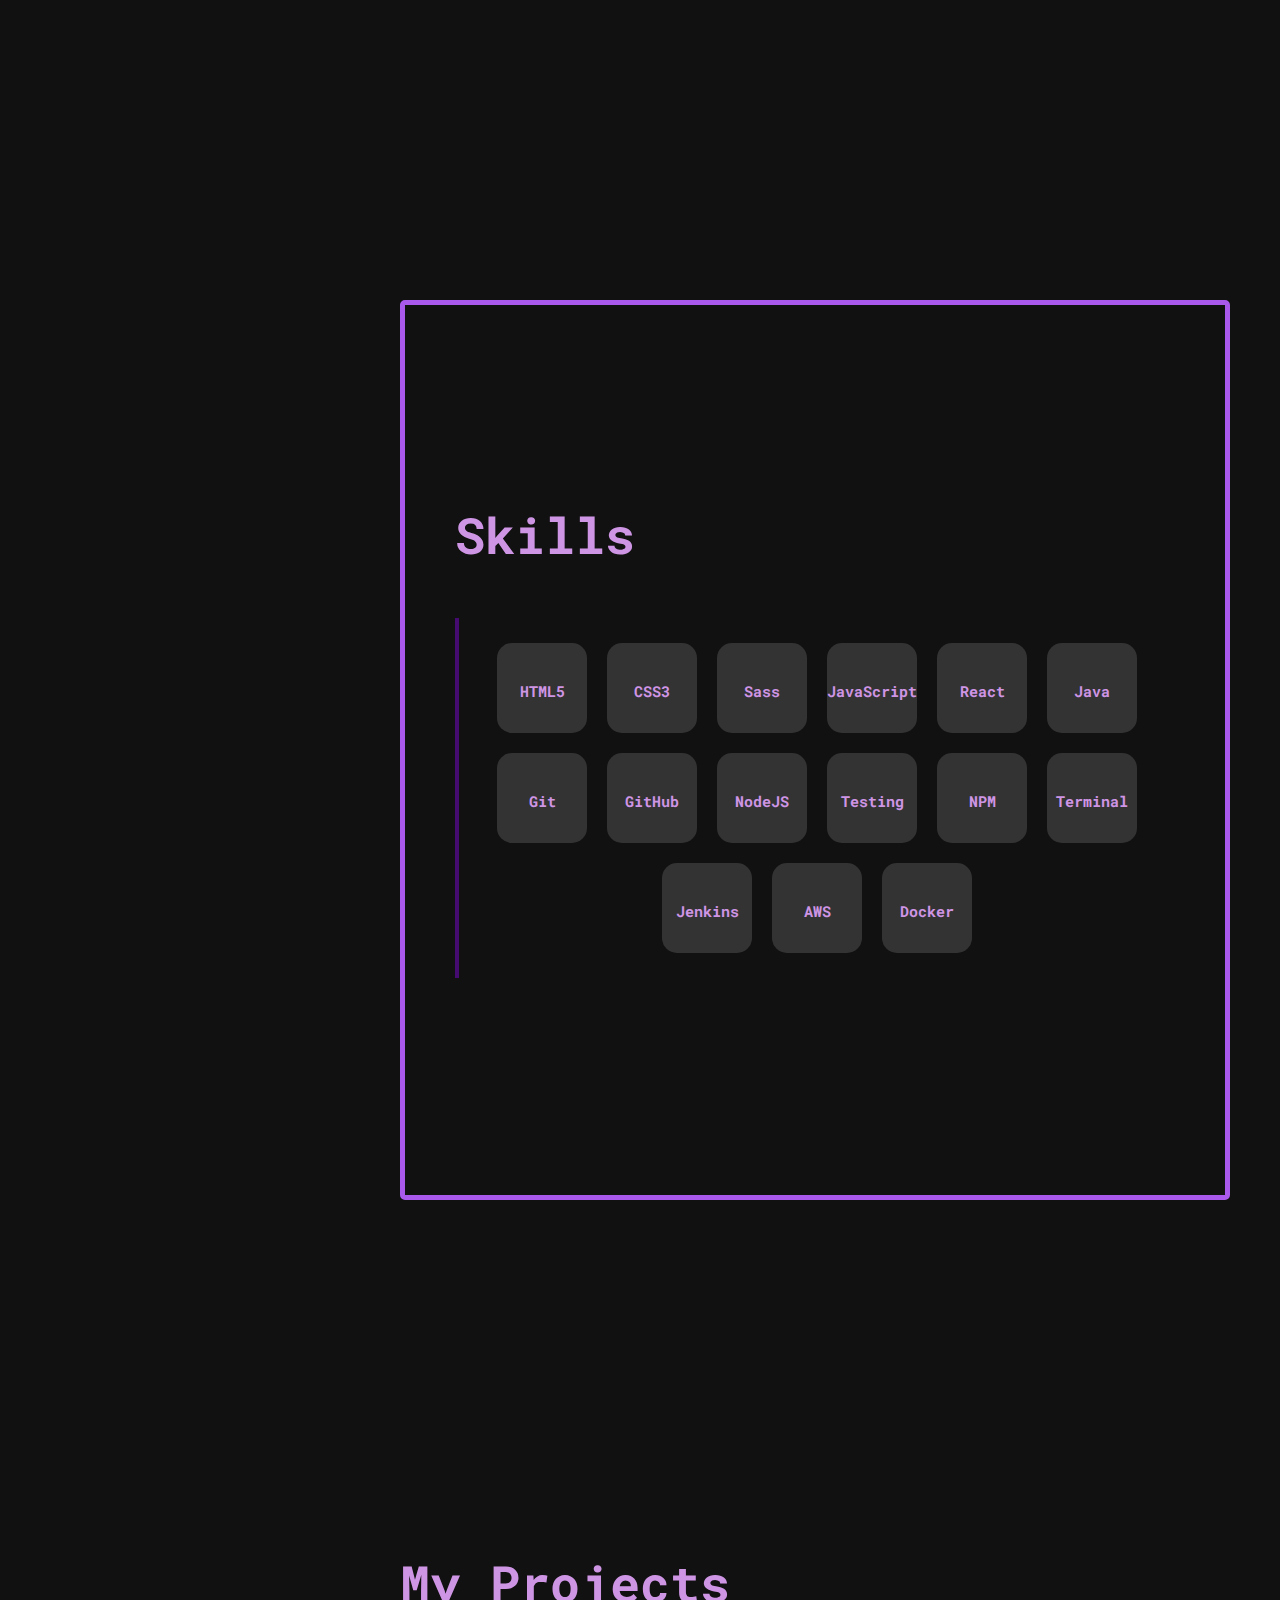
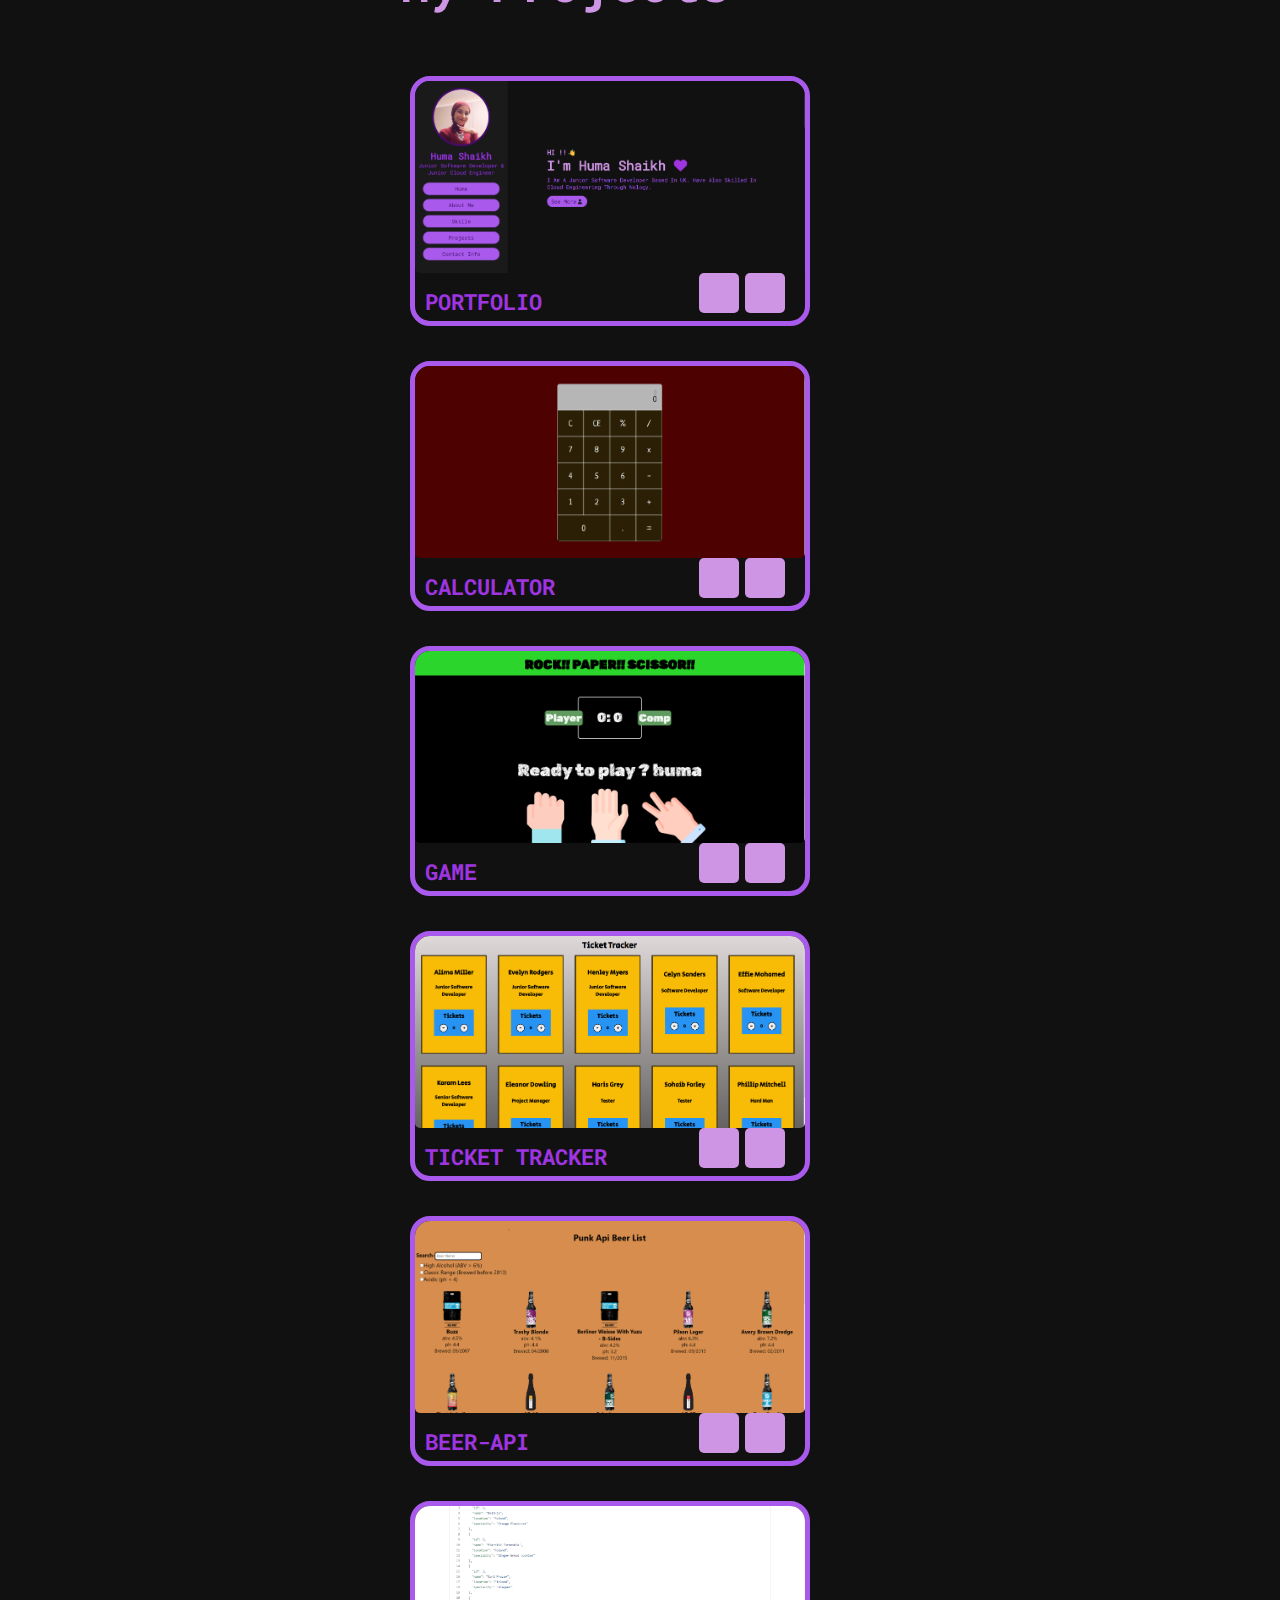
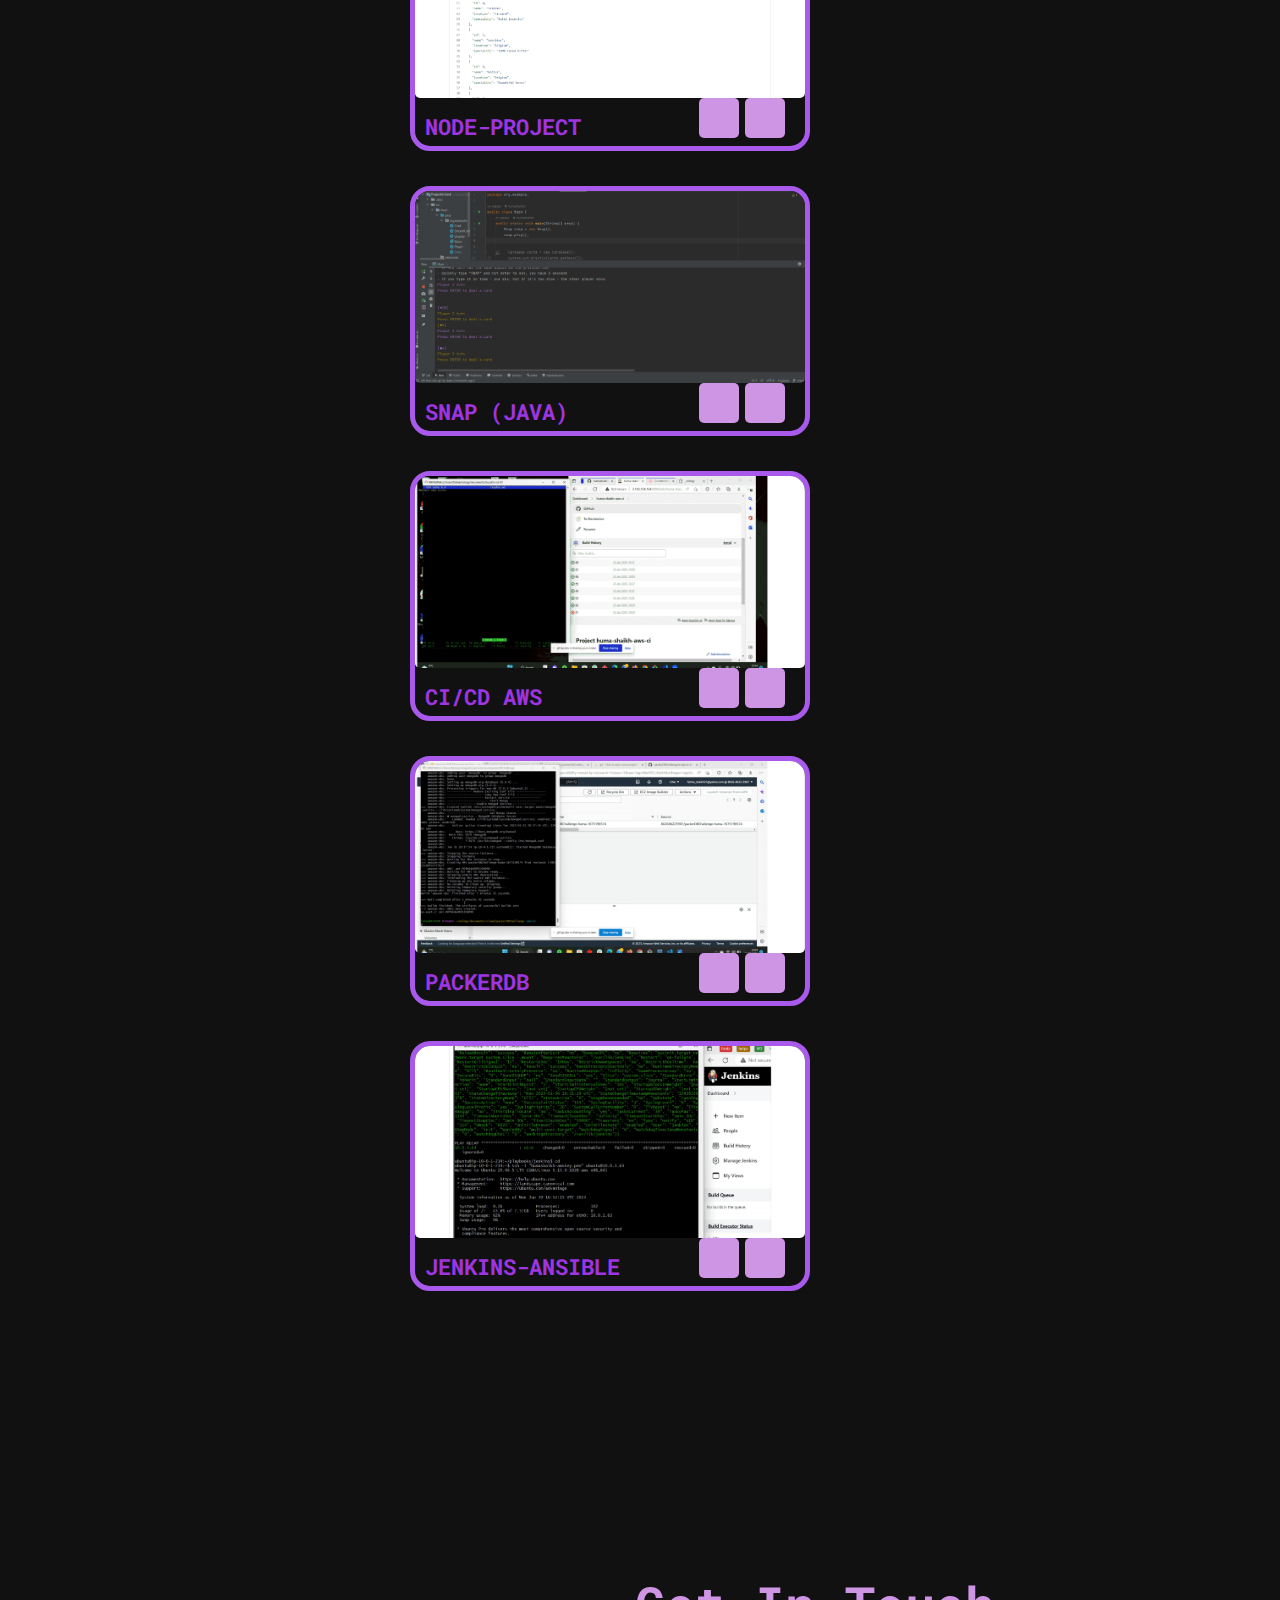
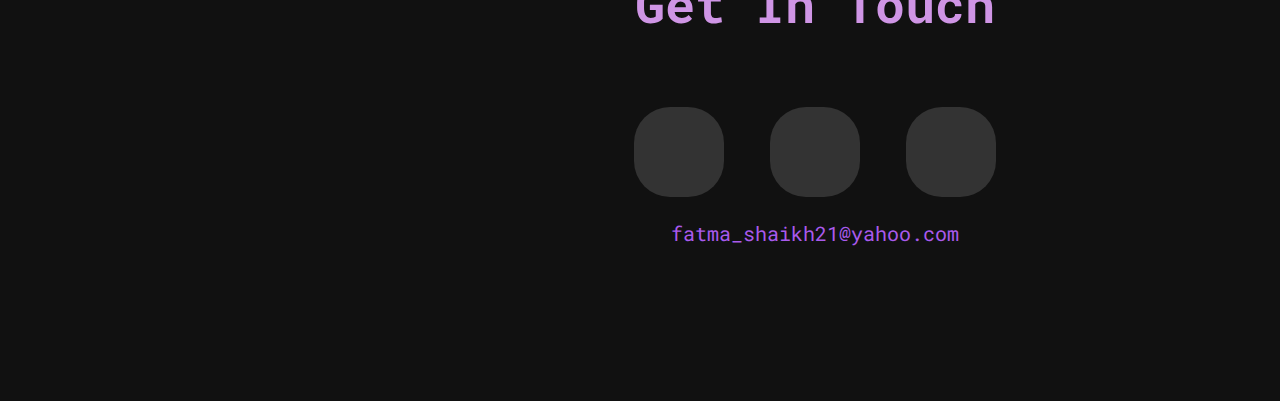
==== commit 9c4078f2: "added cloud projects" ====
--- a/index.html
+++ b/index.html
@@ -43,10 +43,7 @@
         I am a Junior Software Developer based in UK. Have also skilled in cloud
         engineering through nology.
       </p>
-      <a href="#about"
-        ><button class="home__btn">
-          See More<i class="fa-solid fa-user"></i></button
-      ></a>
+      <a href="#about"><button class="home__btn">See More<i class="fa-solid fa-user"></i></button></a>
     </section>
 
     <section class="aboutme" id="about">
@@ -189,14 +186,6 @@
         </div>
       </div>
       <div class="projects__container-box">
-        <img src="./imgs/p7-hangman.png" alt="">
-        <h3>Hangman (Java)</h3>
-        <div class="projects__container-link">
-          <a href="https://github.com/humashaikhc/project7-hangman" class="fa-brands fa-square-github"></a>
-          <a href="#" class="fa-regular fa-eye"></a>
-        </div>
-      </div>
-      <div class="projects__container-box">
         <img src="./imgs/p8-snap.png" alt="">
         <h3>Snap (Java)</h3>
         <div class="projects__container-link">
@@ -204,7 +193,32 @@
           <a href="#" class="fa-regular fa-eye"></a>
         </div>
       </div>
+      <div class="projects__container-box">
+        <img src="./imgs/p7-ci-cd.png" alt="">
+        <h3>CI/CD AWS</h3>
+        <div class="projects__container-link">
+          <a href="https://github.com/humashaikhc/ci-cd-aws/blob/main/ci-cd.md" class="fa-brands fa-square-github"></a>
+          <a href="https://user-images.githubusercontent.com/117640150/214801632-c95eb0ab-e9b1-4d03-ba81-684316f6772b.gif" class="fa-regular fa-eye"></a>
+        </div>
+      </div>
+      <div class="projects__container-box">
+        <img src="./imgs/p9-packer.png" alt="">
+        <h3>PackerDB</h3>
+        <div class="projects__container-link">
+          <a href="https://github.com/humashaikhc/packerDBChallenge" class="fa-brands fa-square-github"></a>
+          <a href="https://user-images.githubusercontent.com/117640150/215891042-4f0b6a28-0152-4a50-8ec5-a29d0ce9d12c.gif" class="fa-regular fa-eye"></a>
+        </div>
+      </div>
+      <div class="projects__container-box">
+        <img src="./imgs/p10-jenkins.png" alt="">
+        <h3>Jenkins-Ansible</h3>
+        <div class="projects__container-link">
+          <a href="https://github.com/humashaikhc/jenkins-instance" class="fa-brands fa-square-github"></a>
+          <a href="https://github.com/humashaikhc/jenkins-instance/blob/main/second-recording.gif" class="fa-regular fa-eye"></a>
+        </div>
+      </div>
     </div>
+    <a><button class="show-more">Show More <i class="fa-solid fa-circle-chevron-down"></i></button></a>
   </section>
   <section class="contact" id="contact">
     <h1>Get in Touch <i class="fa-regular fa-address-card"></i></h1>
--- a/main.css
+++ b/main.css
@@ -170,7 +170,6 @@
 }
 .skills__display-item:hover {
   background-color: #450b70;
-  cursor: pointer;
 }
 
 .projects {
@@ -197,7 +196,6 @@
   border: 0.5rem solid #a95aec;
   position: relative;
   overflow: hidden;
-  cursor: pointer;
 }
 .projects__container-box img {
   height: 80%;
@@ -283,6 +281,28 @@
   display: none;
 }
 
+.show-more {
+  display: block;
+  padding: 8px 15px;
+  background-color: #a95aec;
+  color: #450b70;
+  cursor: pointer;
+  margin-top: 2rem;
+  margin-left: 1.5rem;
+  font-size: 2rem;
+  border-radius: 5rem;
+  display: none;
+}
+.show-more i {
+  padding: 0 0.5rem;
+  font-size: 1.8rem;
+  color: #111;
+}
+
+.show-more:hover {
+  background-color: #cf95e5;
+}
+
 @media (max-width: 1200px) {
   html {
     font-size: 55%;
@@ -311,6 +331,17 @@
   }
   body {
     padding: 0;
+  }
+  .show-more {
+    display: block;
+  }
+  .projects__container-box {
+    display: none;
+  }
+  .projects__container-box:nth-child(1),
+  .projects__container-box:nth-child(2),
+  .projects__container-box:nth-child(3) {
+    display: block;
   }
 }
 @media (max-width: 450px) {
